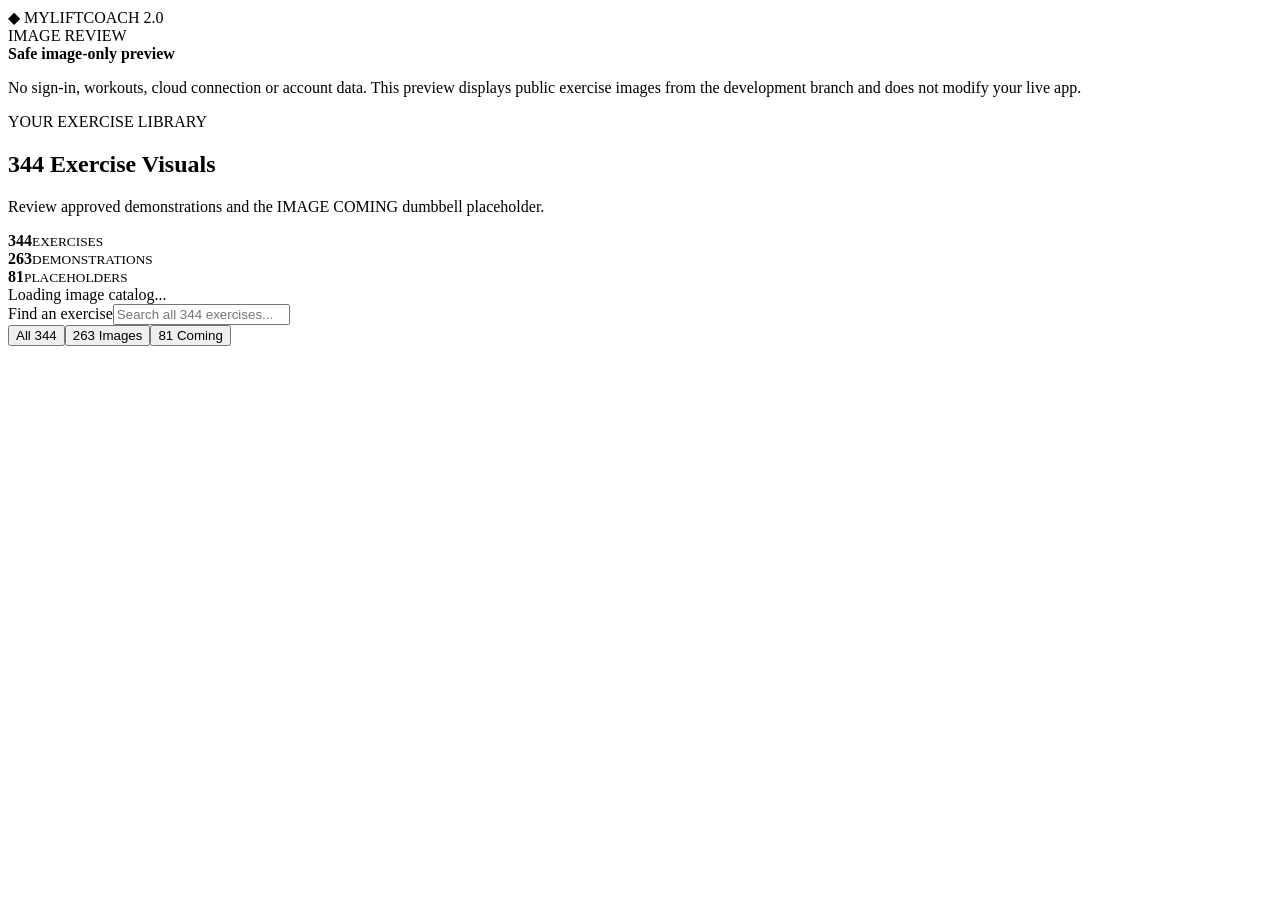
==== exercise-visuals-344-preview.html @ 418a96c8 "Add isolated 344-exercise image review exercise-visuals-344-preview.html" ====
<!doctype html>
<html lang="en">
<head>
<meta charset="utf-8">
<meta name="viewport" content="width=device-width,initial-scale=1,viewport-fit=cover">
<meta name="theme-color" content="#063b40">
<meta http-equiv="Content-Security-Policy" content="default-src 'none'; style-src 'self'; script-src 'self' https://raw.githubusercontent.com; img-src 'self' https://raw.githubusercontent.com data:; connect-src 'none'; form-action 'none'; object-src 'none'; frame-src 'none'; base-uri 'none'">
<title>MYLIFTCOACH | 344 Exercise Image Review</title>
<link rel="stylesheet" href="./exercise-visuals-344-preview.css?v=1">
<script defer src="https://raw.githubusercontent.com/gcfd8hy5mb-ai/MYLIFTCOACH-2.0/feature/344-approved-exercise-visuals/exercise-catalog-344.js"></script>
<script defer src="https://raw.githubusercontent.com/gcfd8hy5mb-ai/MYLIFTCOACH-2.0/feature/344-approved-exercise-visuals/approved-visuals-manifest.js"></script>
<script defer src="./exercise-visuals-344-preview.js?v=1"></script>
</head>
<body>
<div class="wallpaper" aria-hidden="true"></div>
<main class="app">
<header><div class="brand"><span class="mark">◆</span> MYLIFTCOACH <span class="two">2.0</span></div><span class="pill">IMAGE REVIEW</span></header>
<div class="notice"><strong>Safe image-only preview</strong><p>No sign-in, workouts, cloud connection or account data. This preview displays public exercise images from the development branch and does not modify your live app.</p></div>
<section class="heading"><p class="eyebrow">YOUR EXERCISE LIBRARY</p><h1>344 Exercise Visuals</h1><p>Review approved demonstrations and the IMAGE COMING dumbbell placeholder.</p></section>
<section class="metrics" aria-live="polite"><div><strong id="total">344</strong><small>EXERCISES</small></div><div><strong id="approved">263</strong><small>DEMONSTRATIONS</small></div><div><strong id="coming">81</strong><small>PLACEHOLDERS</small></div></section>
<div id="status" role="status">Loading image catalog...</div>
<section class="controls"><label for="search">Find an exercise</label><input id="search" type="search" placeholder="Search all 344 exercises..." autocomplete="off"><div class="tabs" role="group" aria-label="Filter exercises"><button class="active" data-filter="all" type="button">All 344</button><button data-filter="approved" type="button">263 Images</button><button data-filter="coming" type="button">81 Coming</button></div><p id="count"></p></section>
<div id="grid" class="gallery"></div>
</main>
<div id="viewer" class="viewer" hidden role="dialog" aria-modal="true" aria-label="Exercise image"><div class="viewer-panel"><button id="close" type="button" aria-label="Close image">✕</button><h2 id="viewer-title"></h2><img id="viewer-img" alt=""><p id="viewer-note"></p></div></div>
</body>
</html>
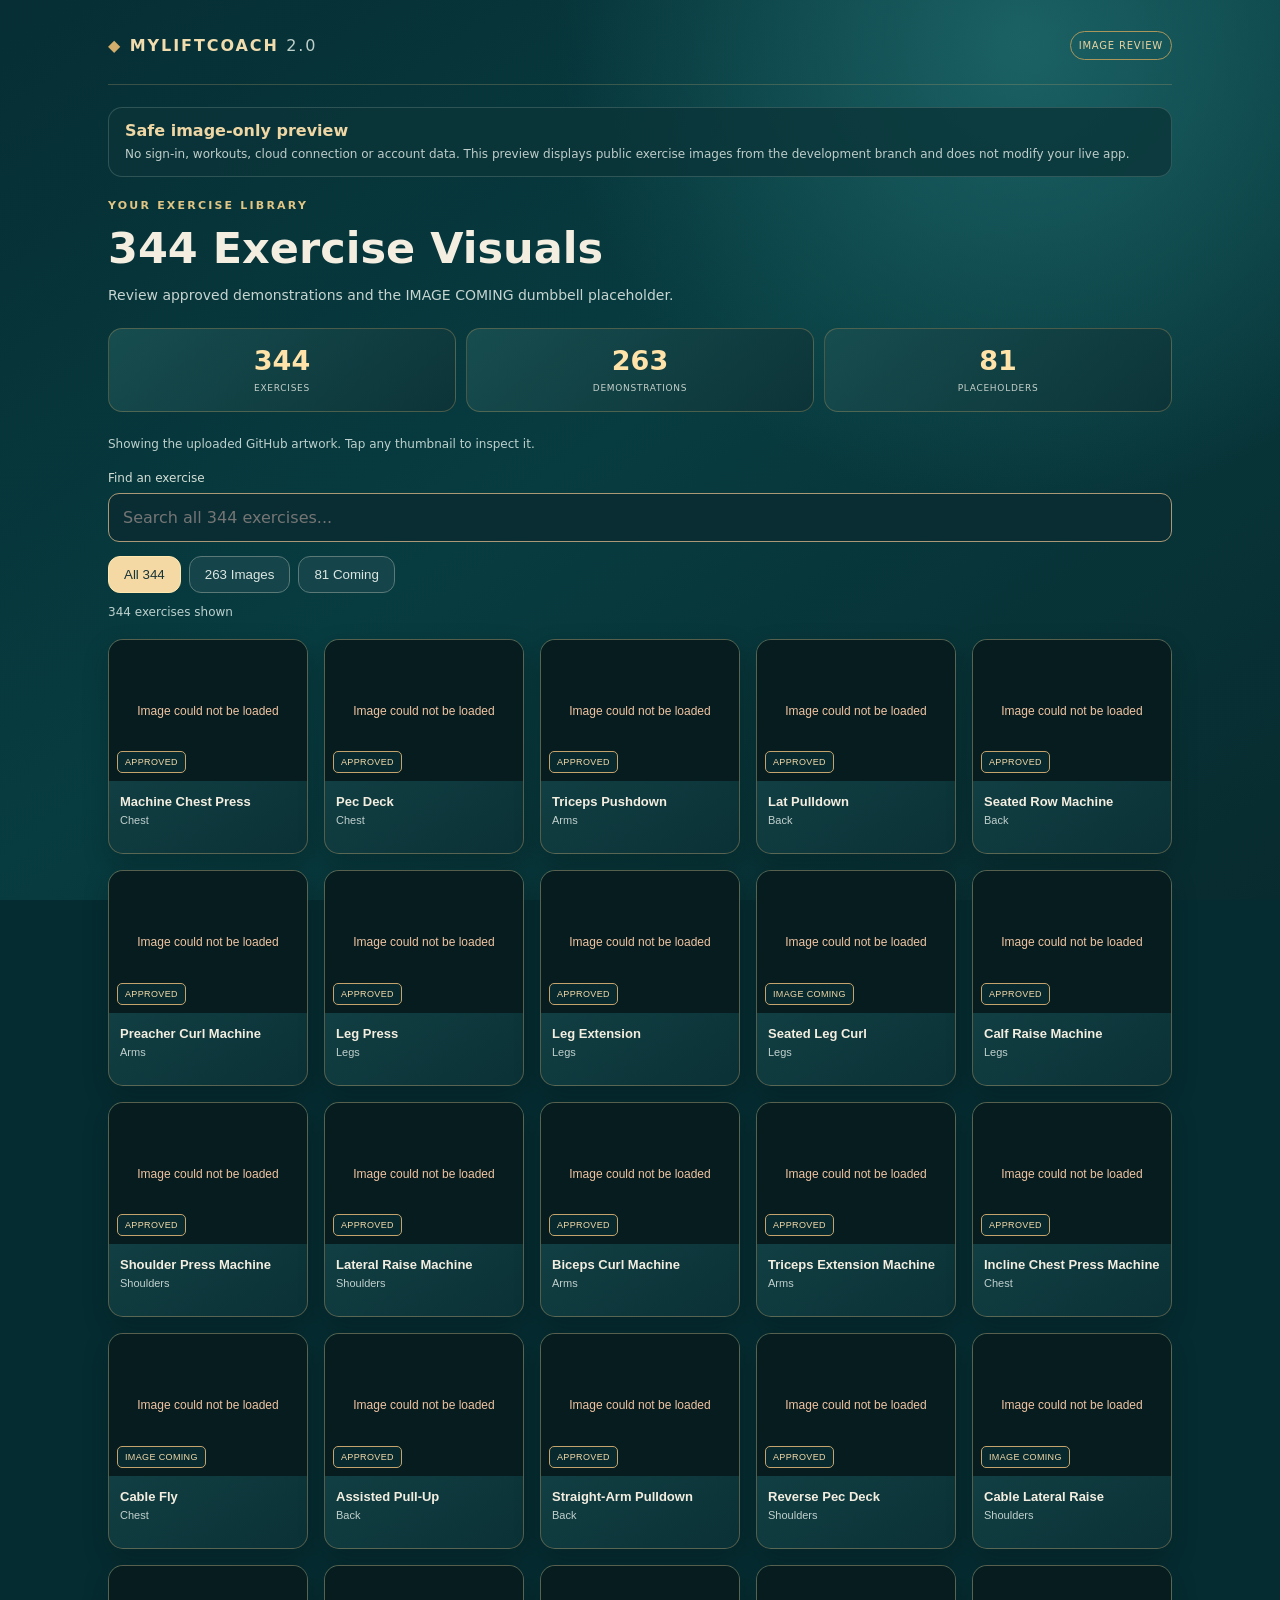
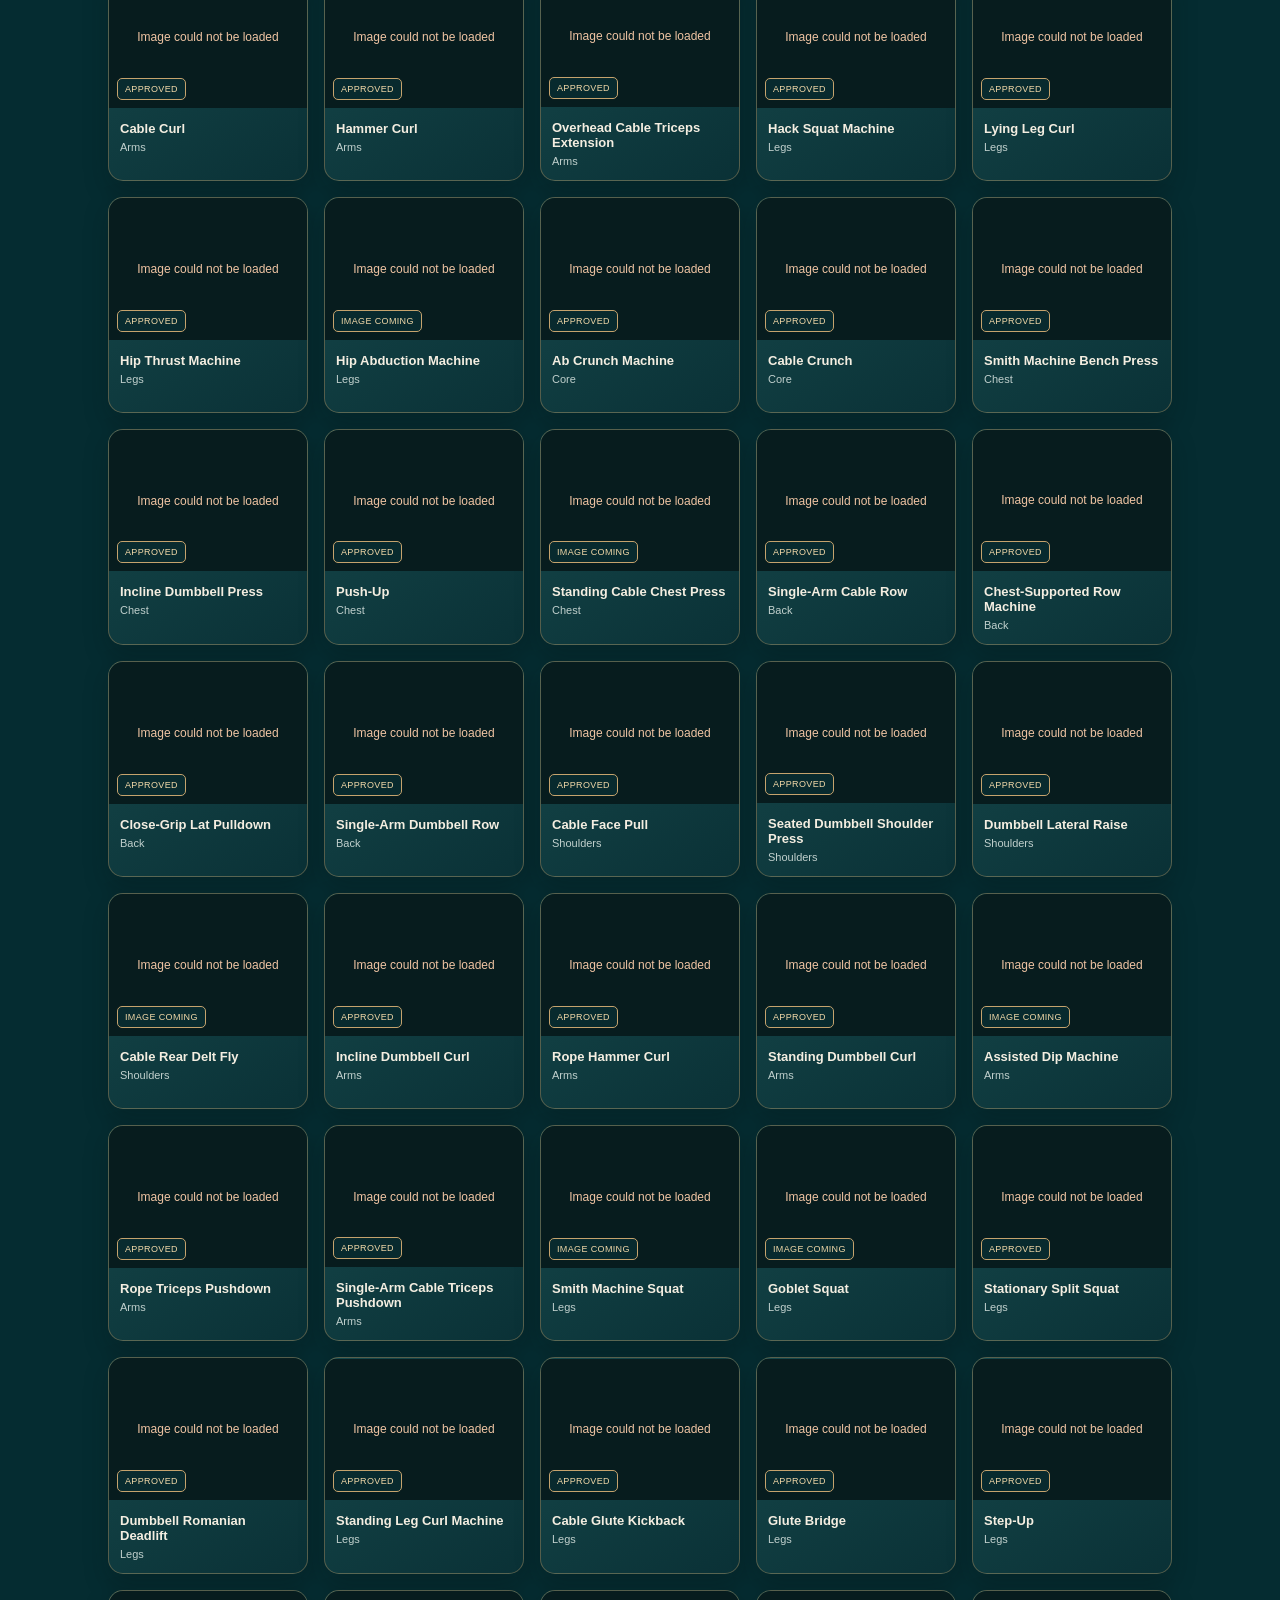
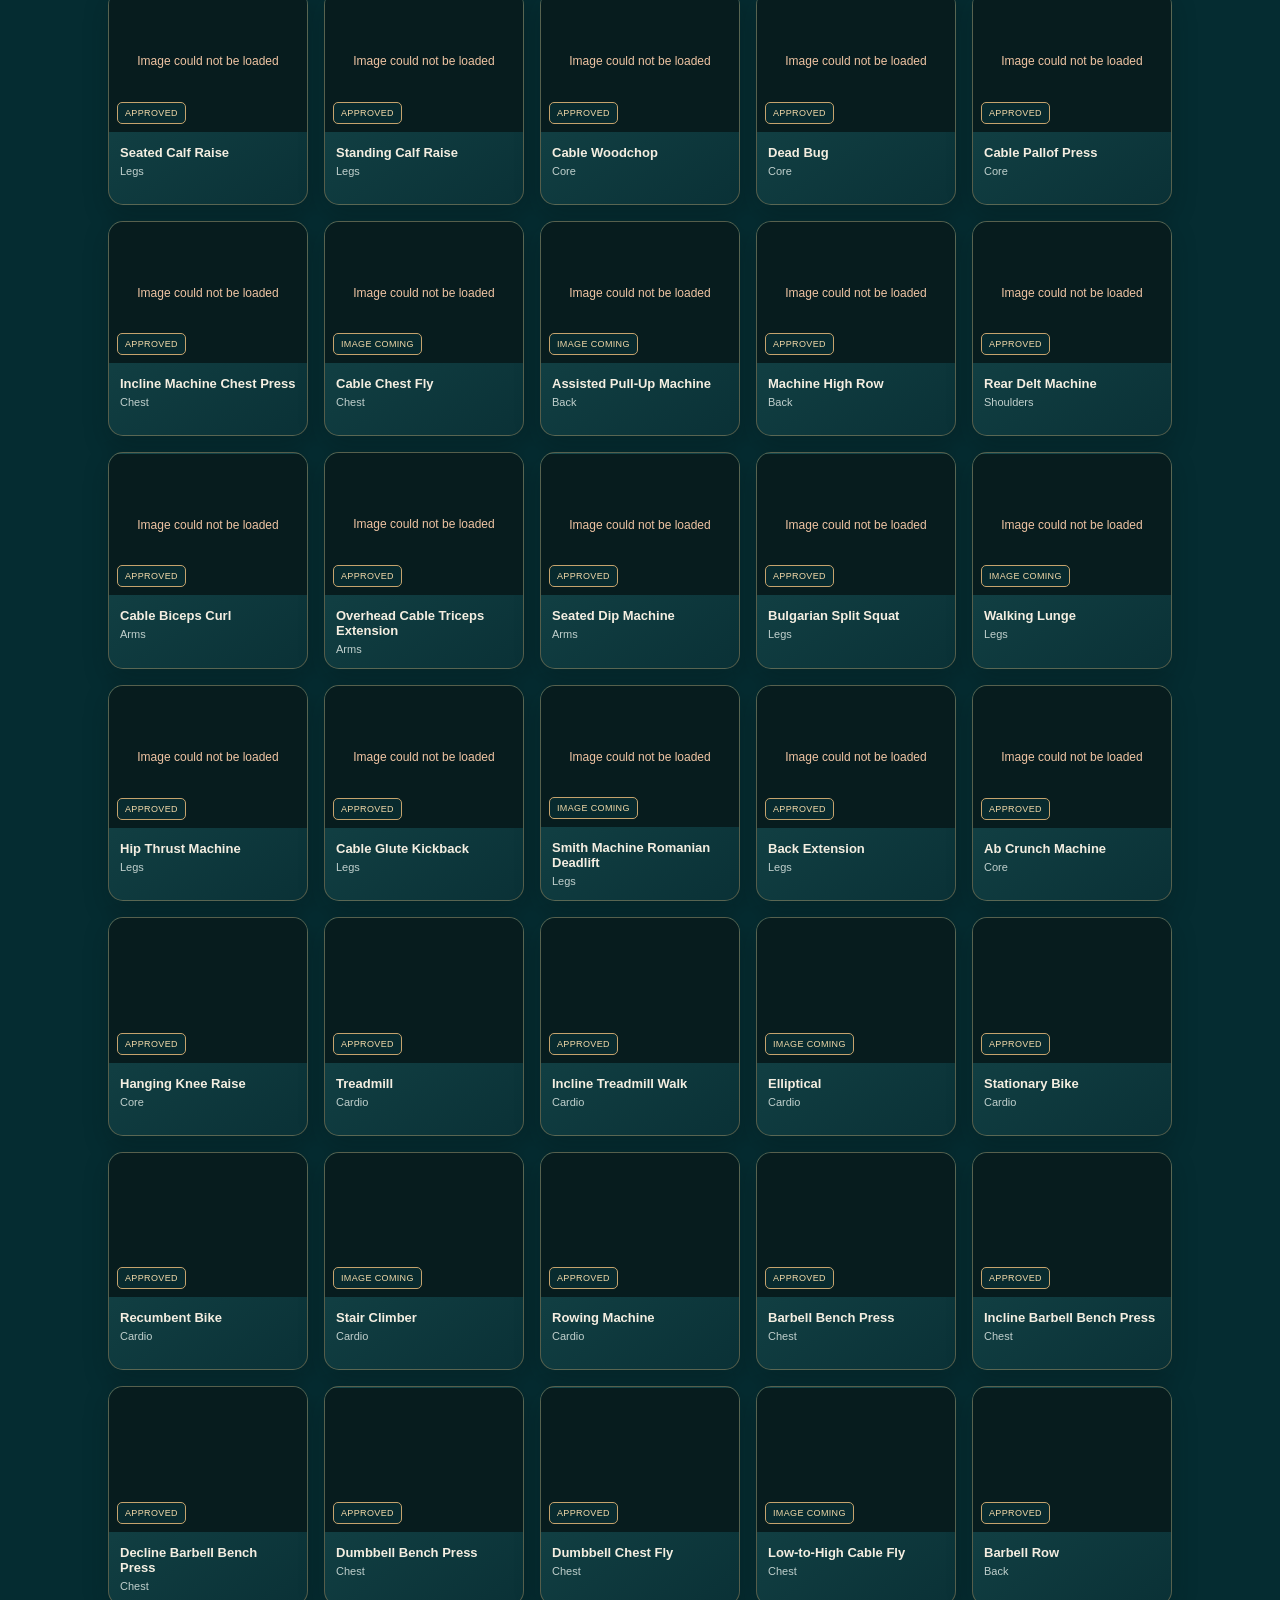
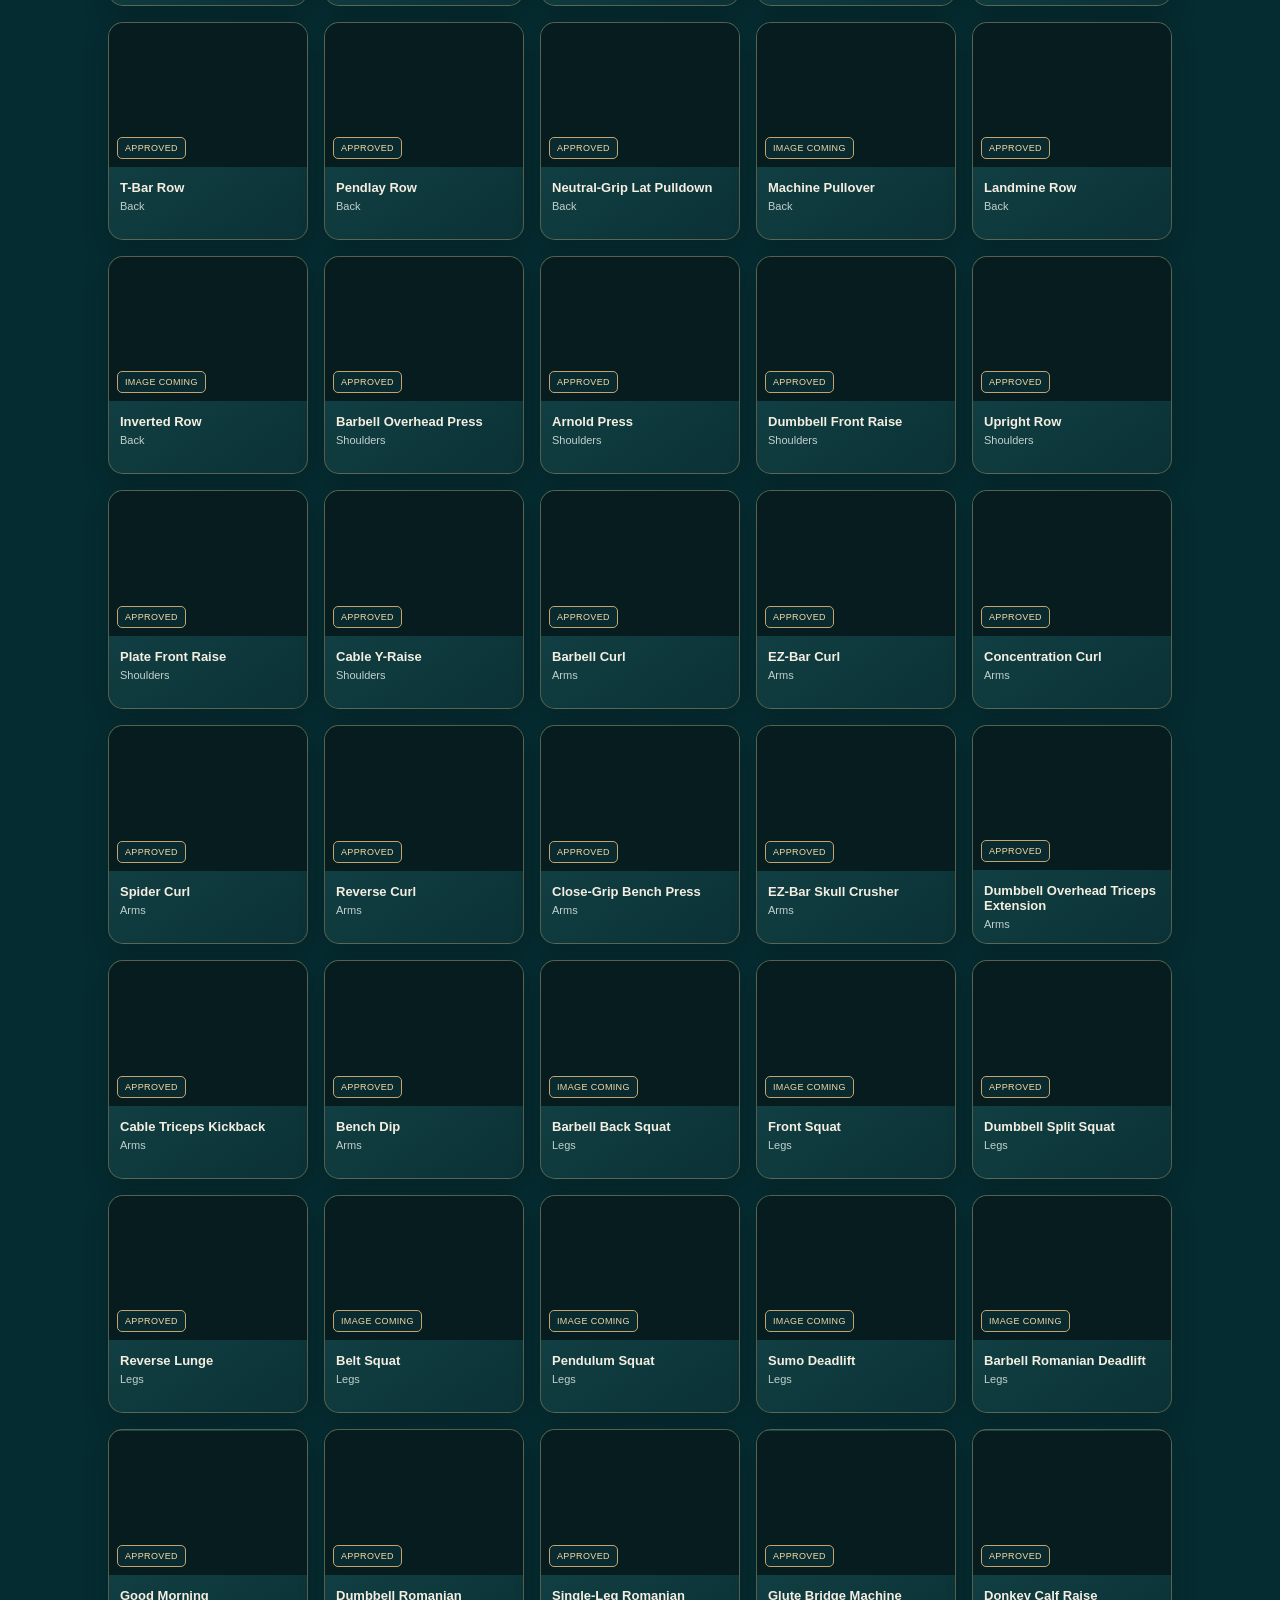
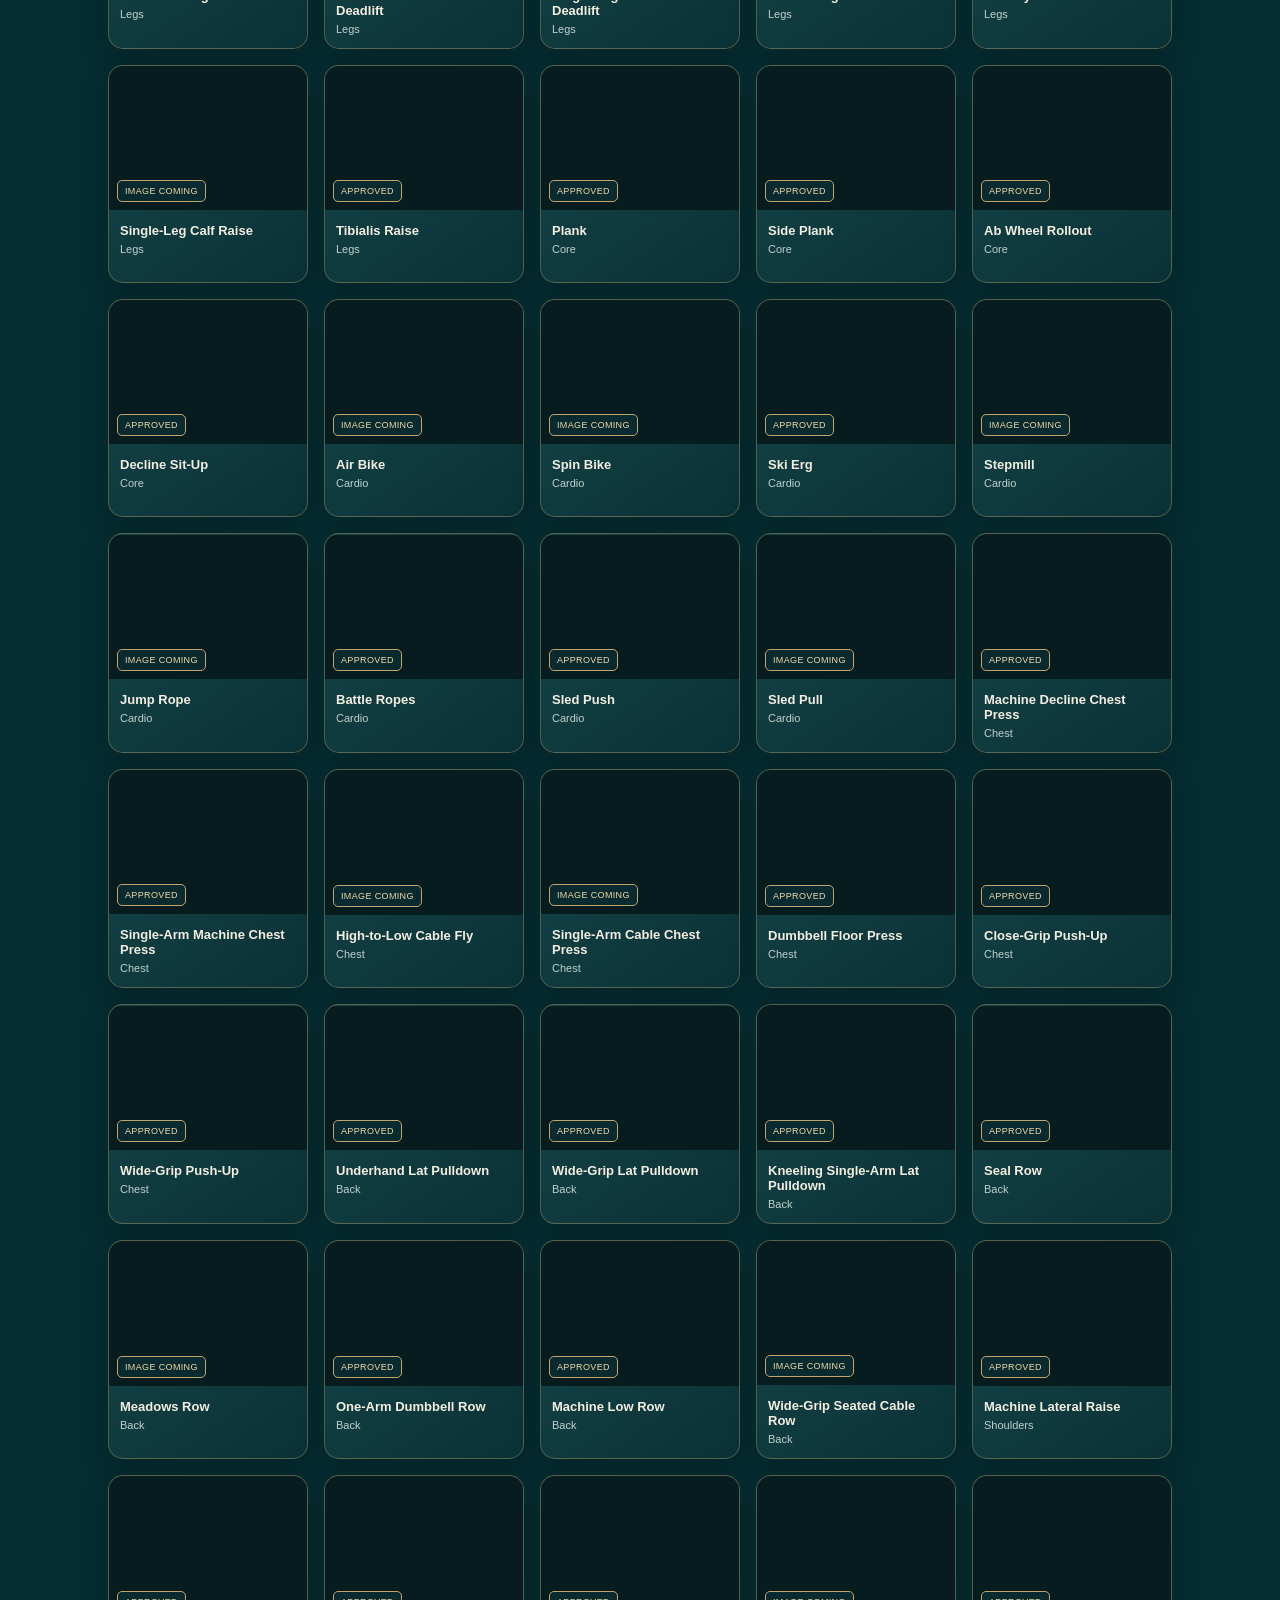
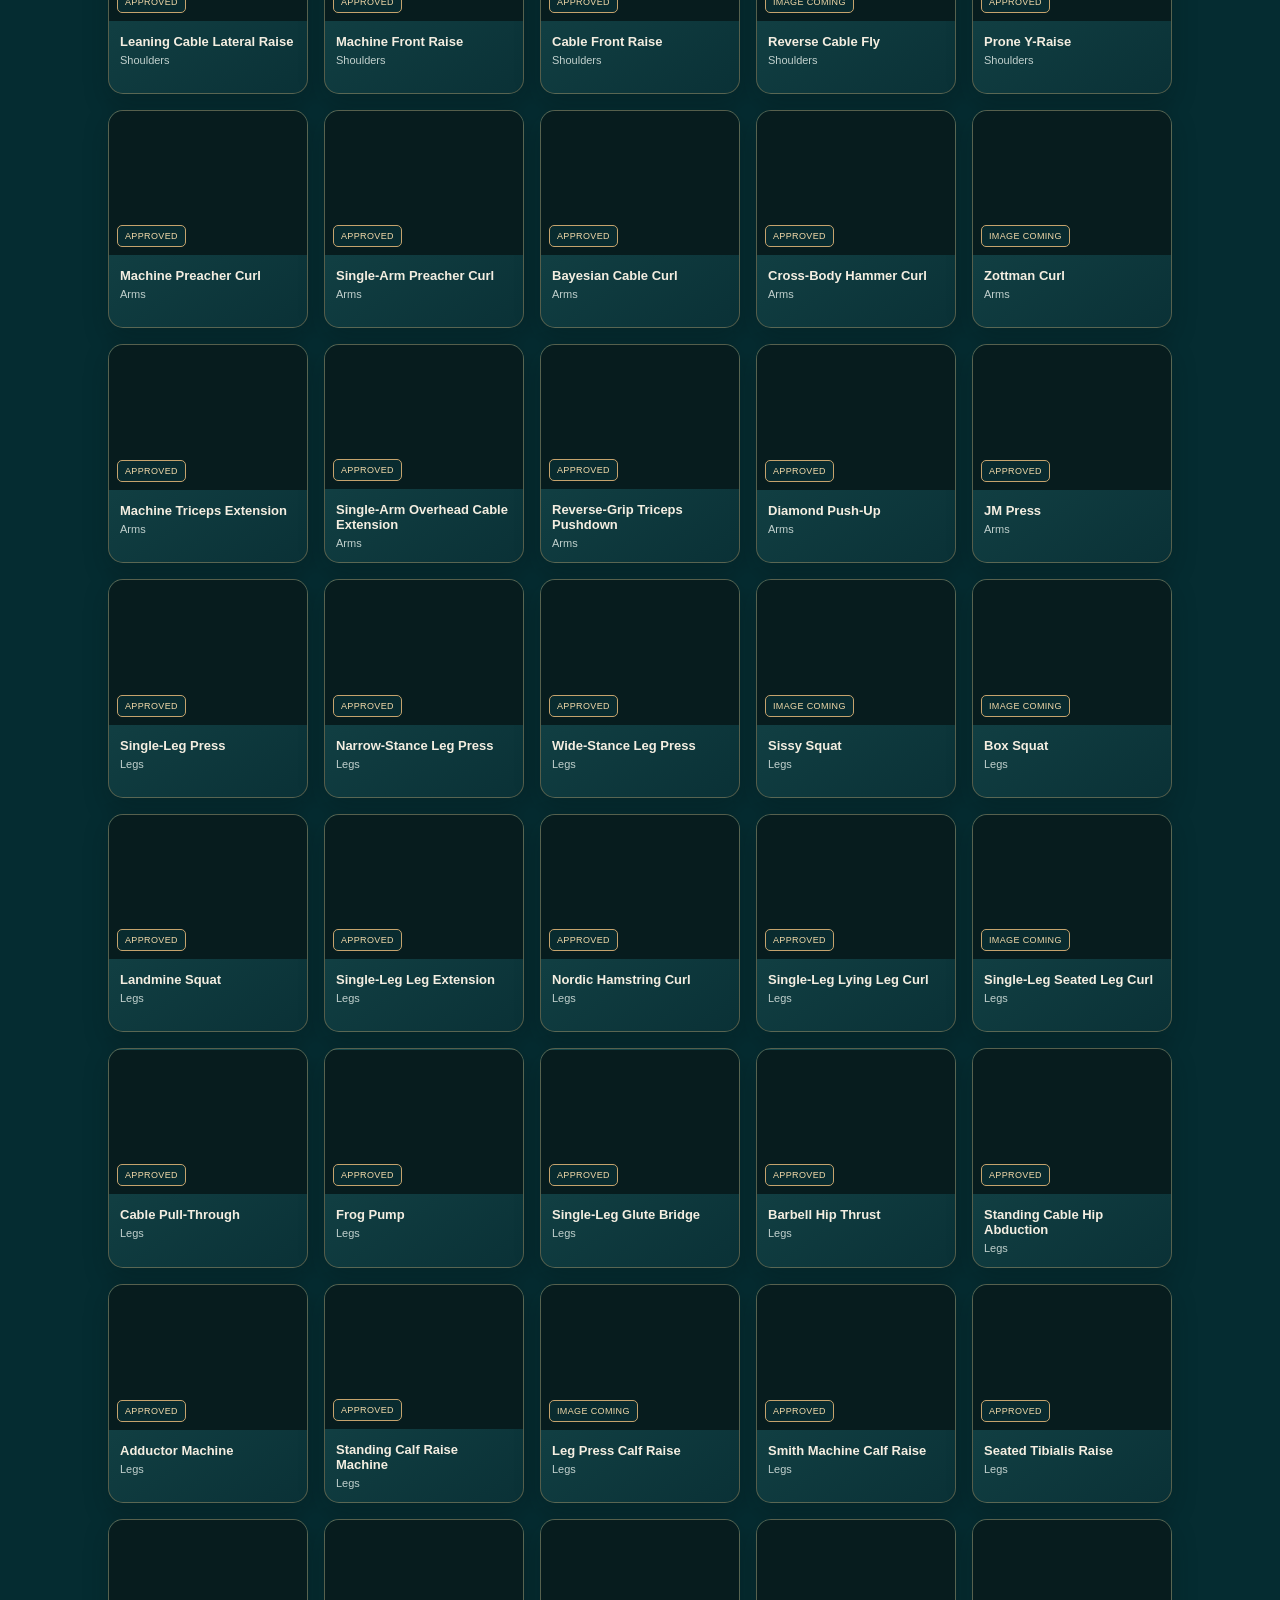
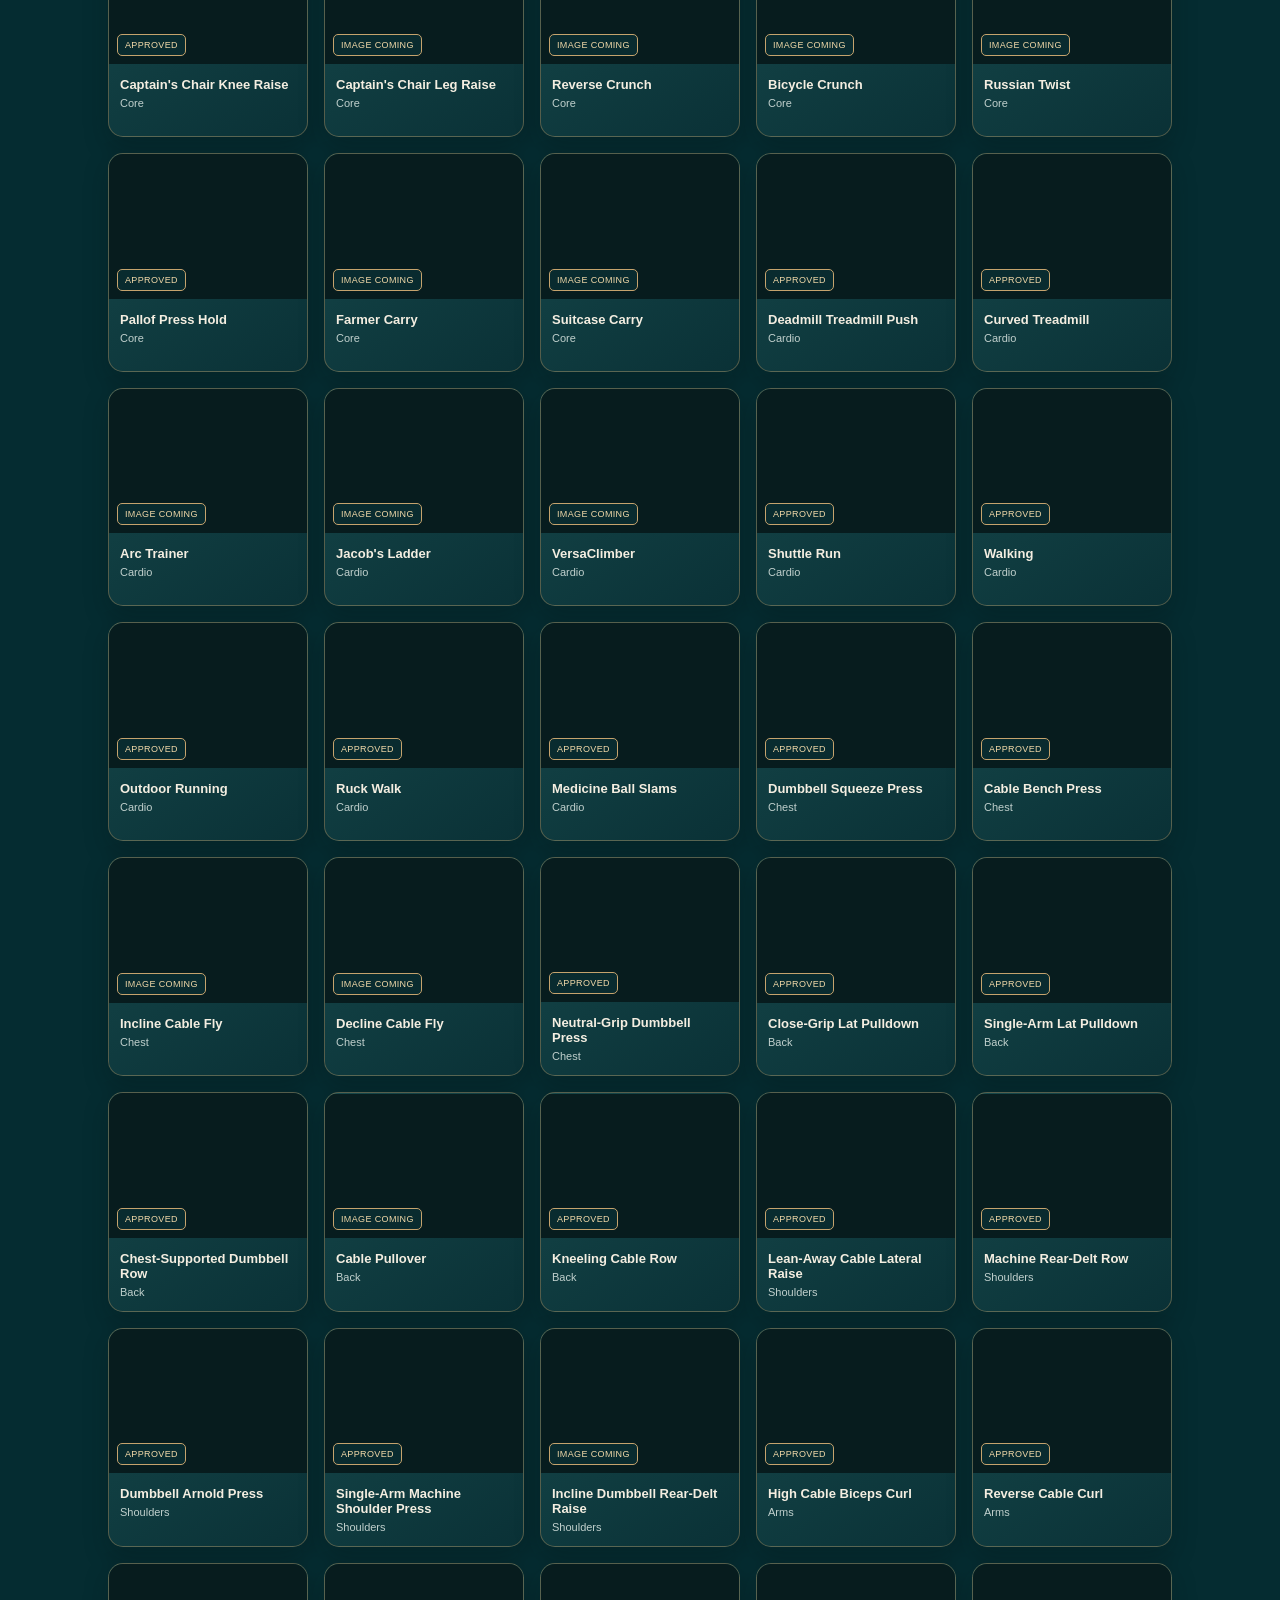
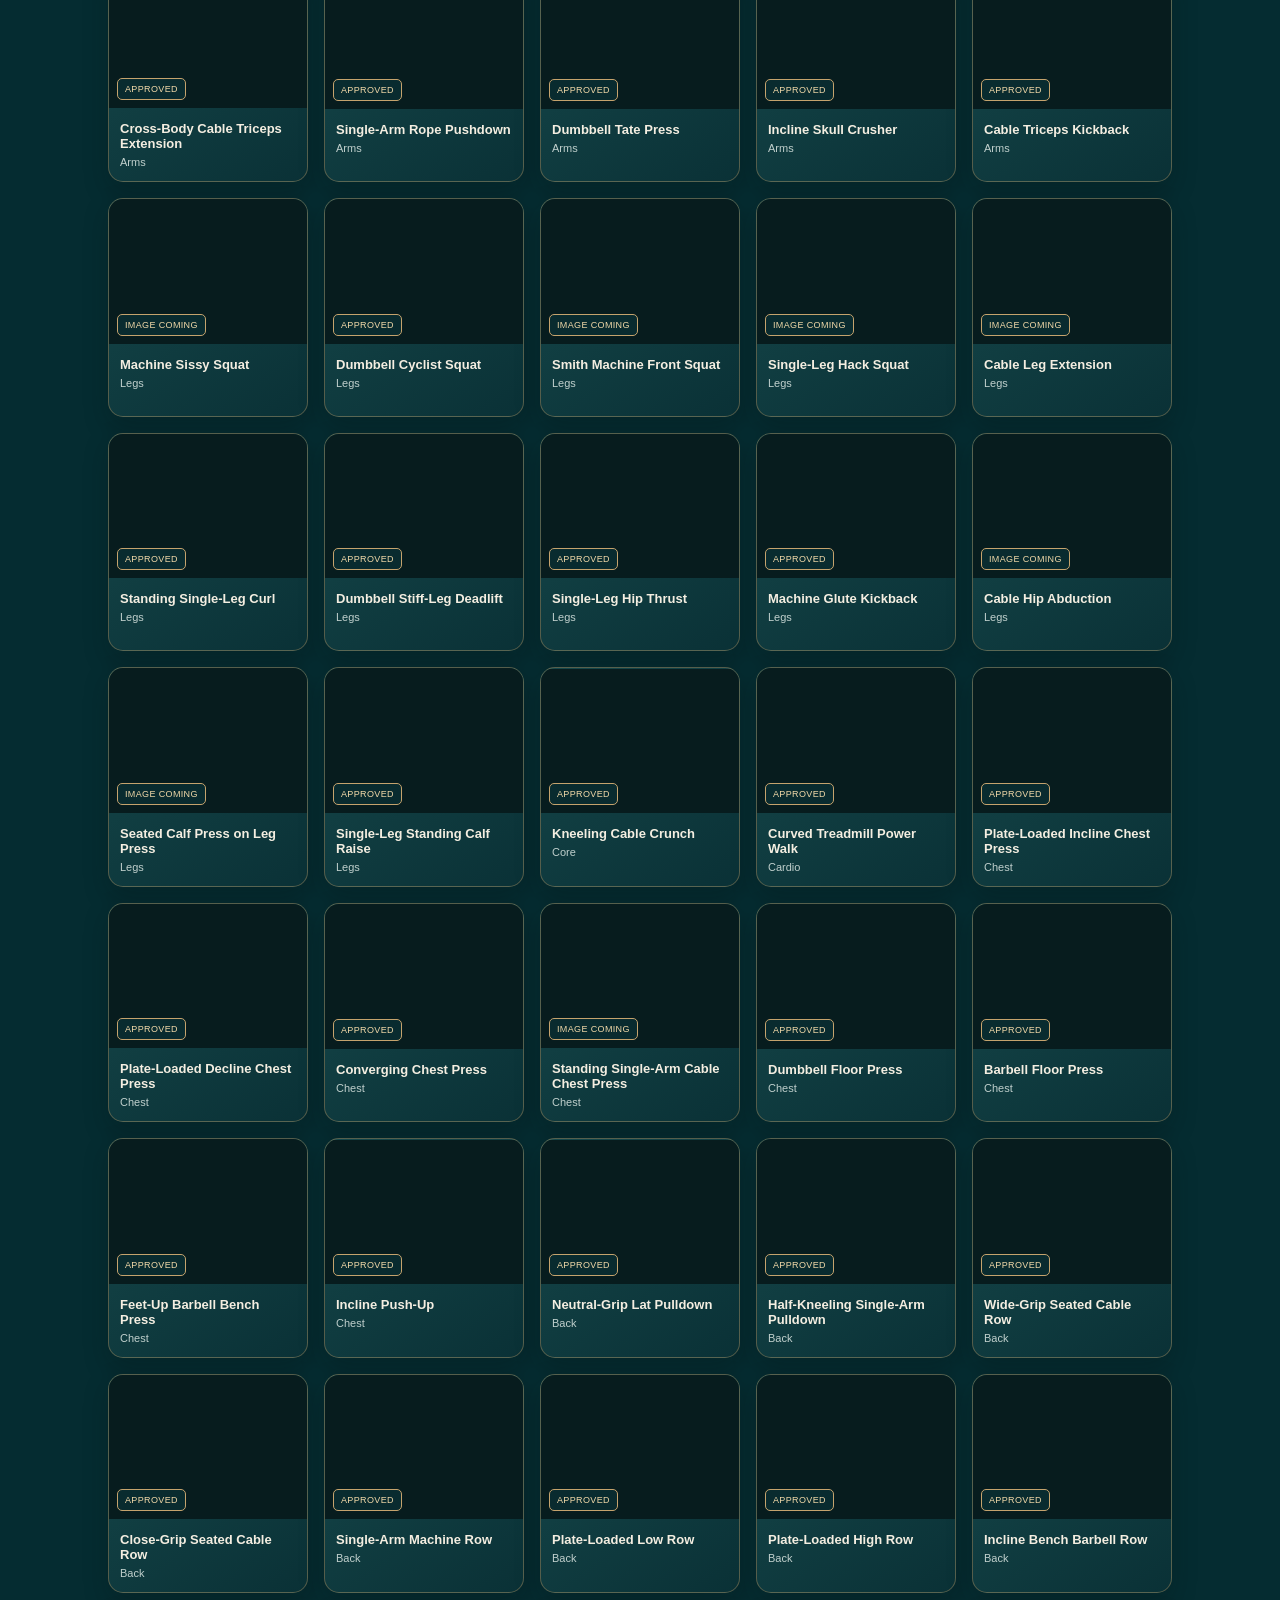
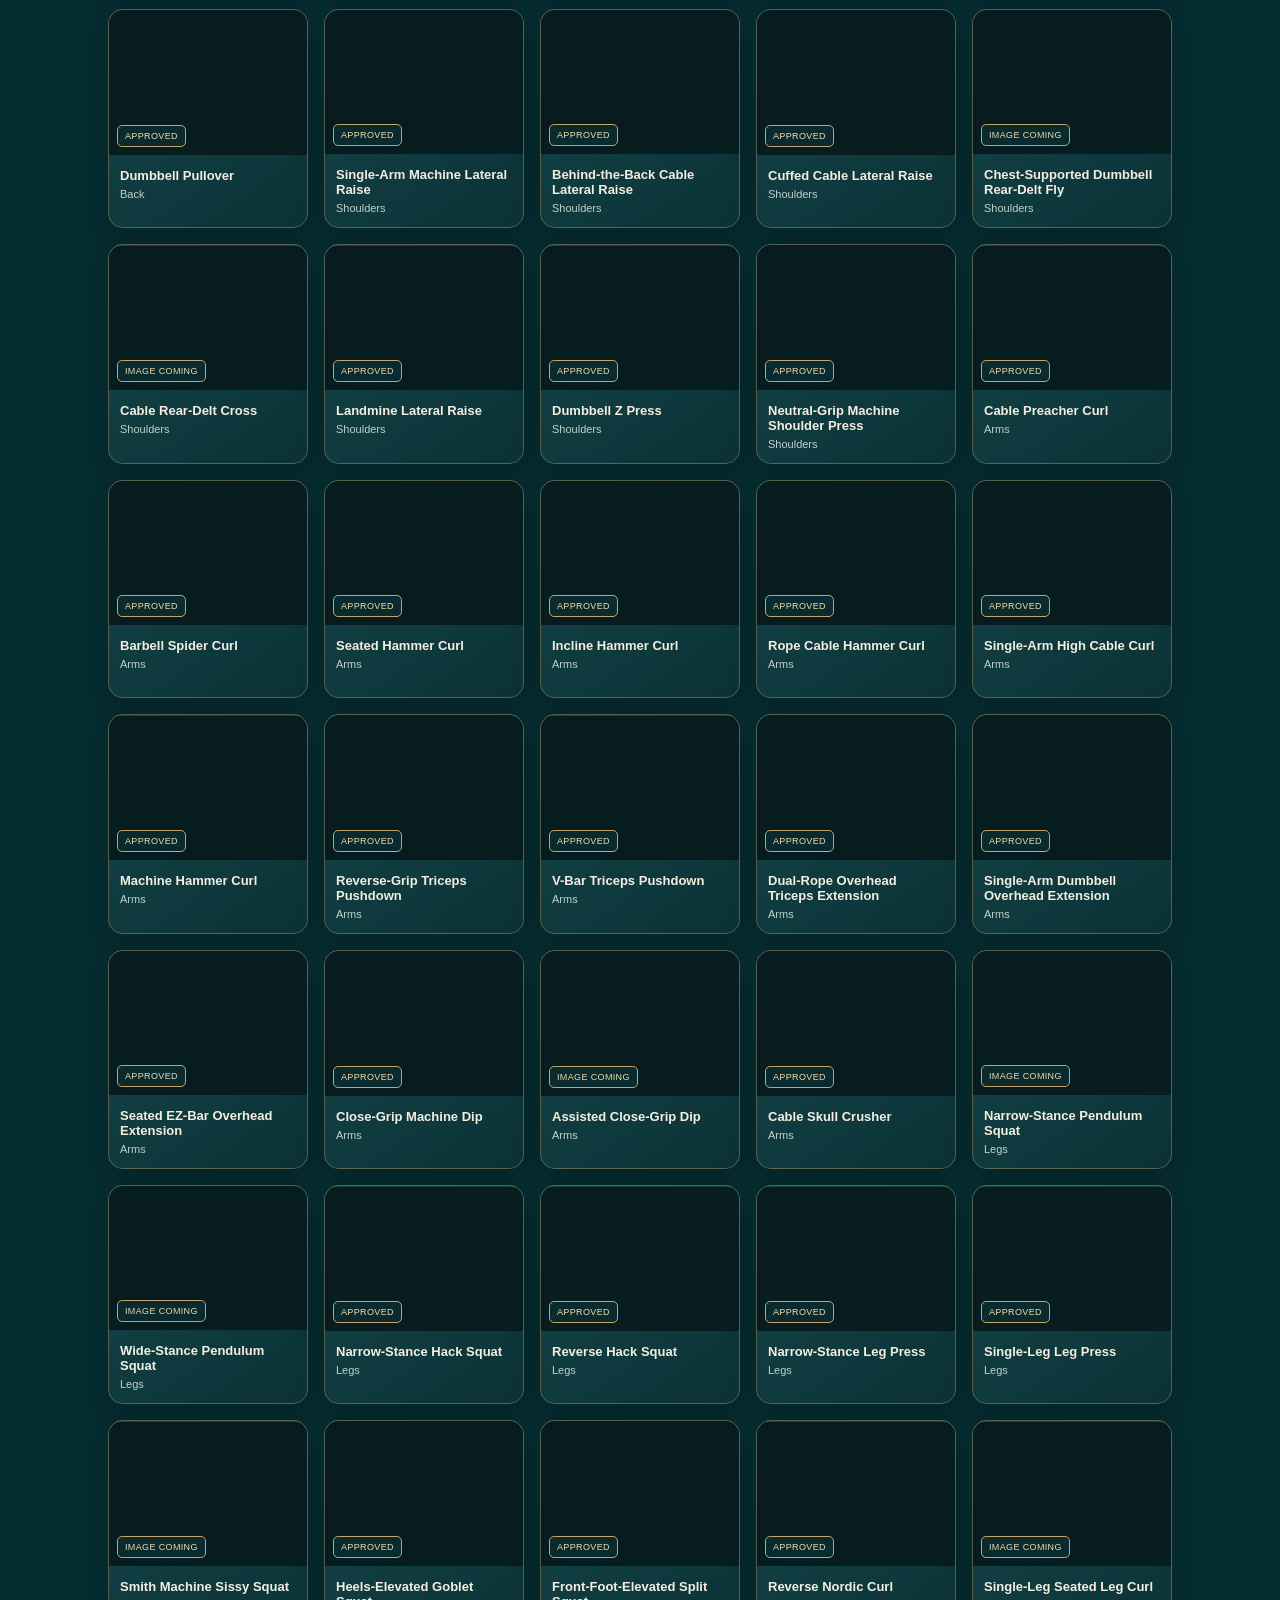
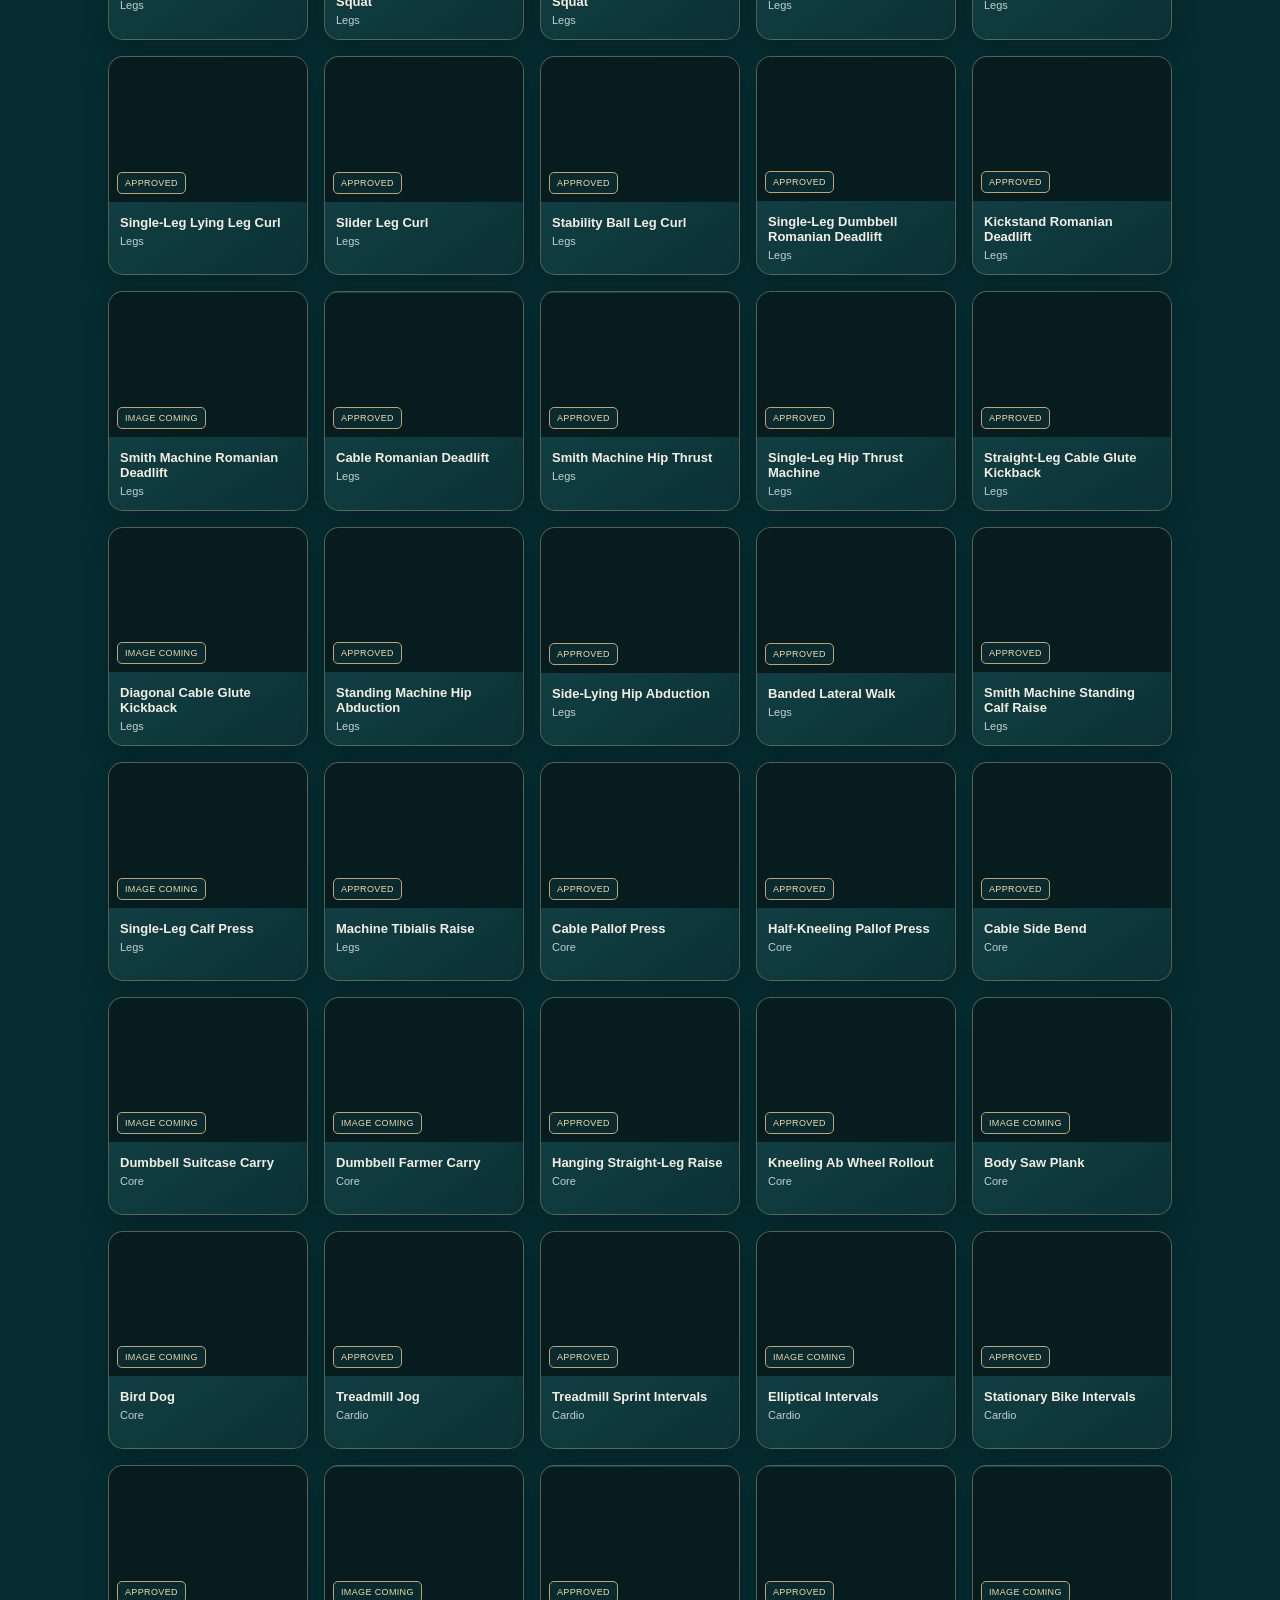
==== commit de1e98a6: "Harden isolated 344 image preview to serve local metadata" ====
--- a/exercise-visuals-344-preview.html
+++ b/exercise-visuals-344-preview.html
@@ -4,11 +4,11 @@
 <meta charset="utf-8">
 <meta name="viewport" content="width=device-width,initial-scale=1,viewport-fit=cover">
 <meta name="theme-color" content="#063b40">
-<meta http-equiv="Content-Security-Policy" content="default-src 'none'; style-src 'self'; script-src 'self' https://raw.githubusercontent.com; img-src 'self' https://raw.githubusercontent.com data:; connect-src 'none'; form-action 'none'; object-src 'none'; frame-src 'none'; base-uri 'none'">
+<meta http-equiv="Content-Security-Policy" content="default-src 'none'; style-src 'self'; script-src 'self'; img-src 'self' https://raw.githubusercontent.com data:; connect-src 'none'; form-action 'none'; object-src 'none'; frame-src 'none'; base-uri 'none'">
 <title>MYLIFTCOACH | 344 Exercise Image Review</title>
 <link rel="stylesheet" href="./exercise-visuals-344-preview.css?v=1">
-<script defer src="https://raw.githubusercontent.com/gcfd8hy5mb-ai/MYLIFTCOACH-2.0/feature/344-approved-exercise-visuals/exercise-catalog-344.js"></script>
-<script defer src="https://raw.githubusercontent.com/gcfd8hy5mb-ai/MYLIFTCOACH-2.0/feature/344-approved-exercise-visuals/approved-visuals-manifest.js"></script>
+<script defer src="./exercise-visuals-344-catalog.js?v=1"></script>
+<script defer src="./exercise-visuals-344-manifest.js?v=1"></script>
 <script defer src="./exercise-visuals-344-preview.js?v=1"></script>
 </head>
 <body>
--- a/exercise-visuals-344-preview.css
+++ b/exercise-visuals-344-preview.css
@@ -0,0 +1 @@
+:root{font-family:Inter,system-ui,-apple-system,sans-serif;color:#f4eee1;background:#052c31}*{box-sizing:border-box}body{margin:0;min-height:100vh}.wallpaper{position:fixed;inset:0;z-index:-1;background:radial-gradient(circle at 80% 5%,#1b6164 0%,transparent 35%),linear-gradient(145deg,#062e34,#073c40 48%,#082b2f)}.app{max-width:1100px;margin:auto;padding:22px 18px 65px}header{display:flex;justify-content:space-between;align-items:center;border-bottom:1px solid #a8986b50;padding:9px 0 24px}.brand{font-size:16px;letter-spacing:.12em;font-weight:800;color:#f0dcad}.two{font-weight:400;color:#bfcfca}.mark{color:#d2ad6b}.pill{border:1px solid #aa965b;color:#e7d3a2;border-radius:20px;font-size:10px;letter-spacing:.08em;padding:8px}.notice{margin:22px 0;padding:13px 16px;border:1px solid #819c9850;background:#0b3539c9;border-radius:14px}.notice strong{color:#eed7a4}.notice p{font-size:12px;color:#bfcdca;line-height:1.5;margin:5px 0 0}.eyebrow{color:#e1c584;font-size:11px;letter-spacing:.2em;font-weight:700}.heading h1{font-size:clamp(27px,5vw,43px);margin:7px 0}.heading>p:last-child{color:#c7d4d0;font-size:14px}.metrics{display:grid;grid-template-columns:repeat(3,1fr);gap:10px;margin:25px 0}.metrics div{background:linear-gradient(140deg,#174d4f,#0c3438);border:1px solid #9e8b5c6b;border-radius:14px;padding:16px 9px;text-align:center}.metrics strong{font-size:27px;display:block;color:#ffe3a8}.metrics small{font-size:9px;color:#c5d0ca;letter-spacing:.08em}.controls{margin:20px 0}.controls label{display:block;font-size:12px;margin-bottom:8px;color:#d4dfd6}.controls input{width:100%;background:#092d32;border:1px solid #ab9876;color:#fff;border-radius:11px;padding:14px;font:inherit}.tabs{display:flex;gap:8px;margin-top:14px;flex-wrap:wrap}.tabs button{cursor:pointer;color:#dce7e2;background:#15444a;border:1px solid #5a7977;padding:10px 15px;border-radius:12px}.tabs button.active{color:#173338;background:#f4d9a4;border-color:#ffe7ae}.controls>p,#status{color:#bdd0cd;font-size:12px}.gallery{display:grid;grid-template-columns:repeat(auto-fill,minmax(175px,1fr));gap:16px}.exercise{text-align:left;overflow:hidden;cursor:pointer;background:linear-gradient(145deg,#16484b,#0a3136);border:1px solid #96845c88;color:inherit;border-radius:15px;padding:0;box-shadow:0 10px 25px #00171844}.exercise:hover{border-color:#edcf8f}.photo{display:block;aspect-ratio:1.4;position:relative;background:#071c1e}.photo img{width:100%;height:100%;object-fit:cover}.chip{position:absolute;bottom:8px;left:8px;font-size:9px;letter-spacing:.04em;background:#092d31e8;border:1px solid #c5a36d;padding:5px 7px;border-radius:5px;color:#f3daa9}.exercise-info{display:flex;flex-direction:column;gap:5px;padding:13px 11px;min-height:72px}.exercise-info strong{font-size:13px}.exercise-info small{font-size:11px;color:#c1d0cd}.missing{display:grid;height:100%;place-items:center;color:#efc4a3;font-size:12px;padding:12px}.viewer[hidden]{display:none}.viewer{position:fixed;inset:0;background:#001719db;display:flex;justify-content:center;align-items:center;padding:15px;z-index:3}.viewer-panel{background:#0c3438;border:1px solid #c4a771;border-radius:18px;max-width:680px;width:100%;padding:20px;position:relative;max-height:95vh;overflow:auto}.viewer-panel h2{padding-right:40px;font-size:20px}.viewer-panel img{width:100%;border-radius:12px;object-fit:contain;max-height:70vh}.viewer-panel p{font-size:12px;color:#d0b77d}#close{position:absolute;right:13px;top:14px;border:1px solid #ae9970;border-radius:50%;background:#164e51;color:#fff;font-size:18px;cursor:pointer;width:35px;height:35px}@media(max-width:430px){.gallery{grid-template-columns:repeat(2,minmax(0,1fr));gap:10px}.app{padding:14px 12px 50px}.exercise-info{padding:11px 9px}.brand{font-size:12px}.pill{font-size:8px}.metrics strong{font-size:23px}}
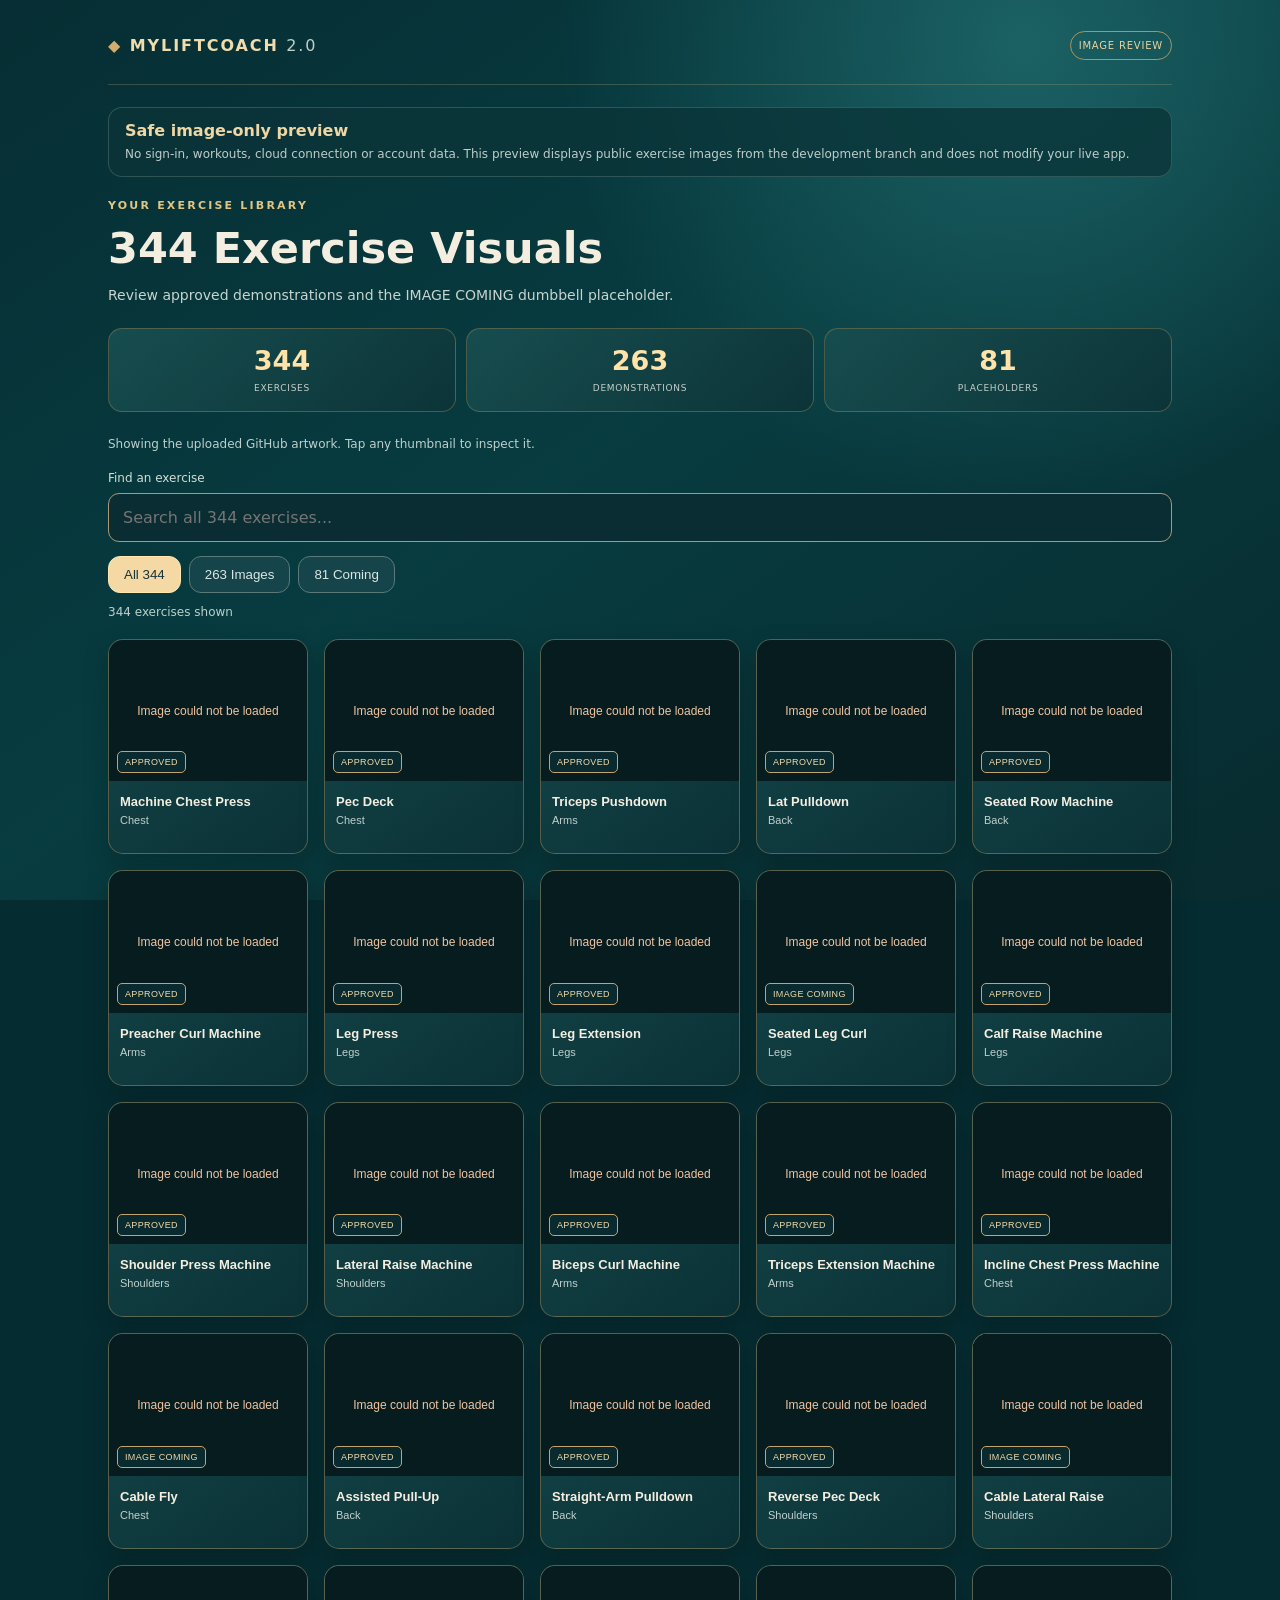
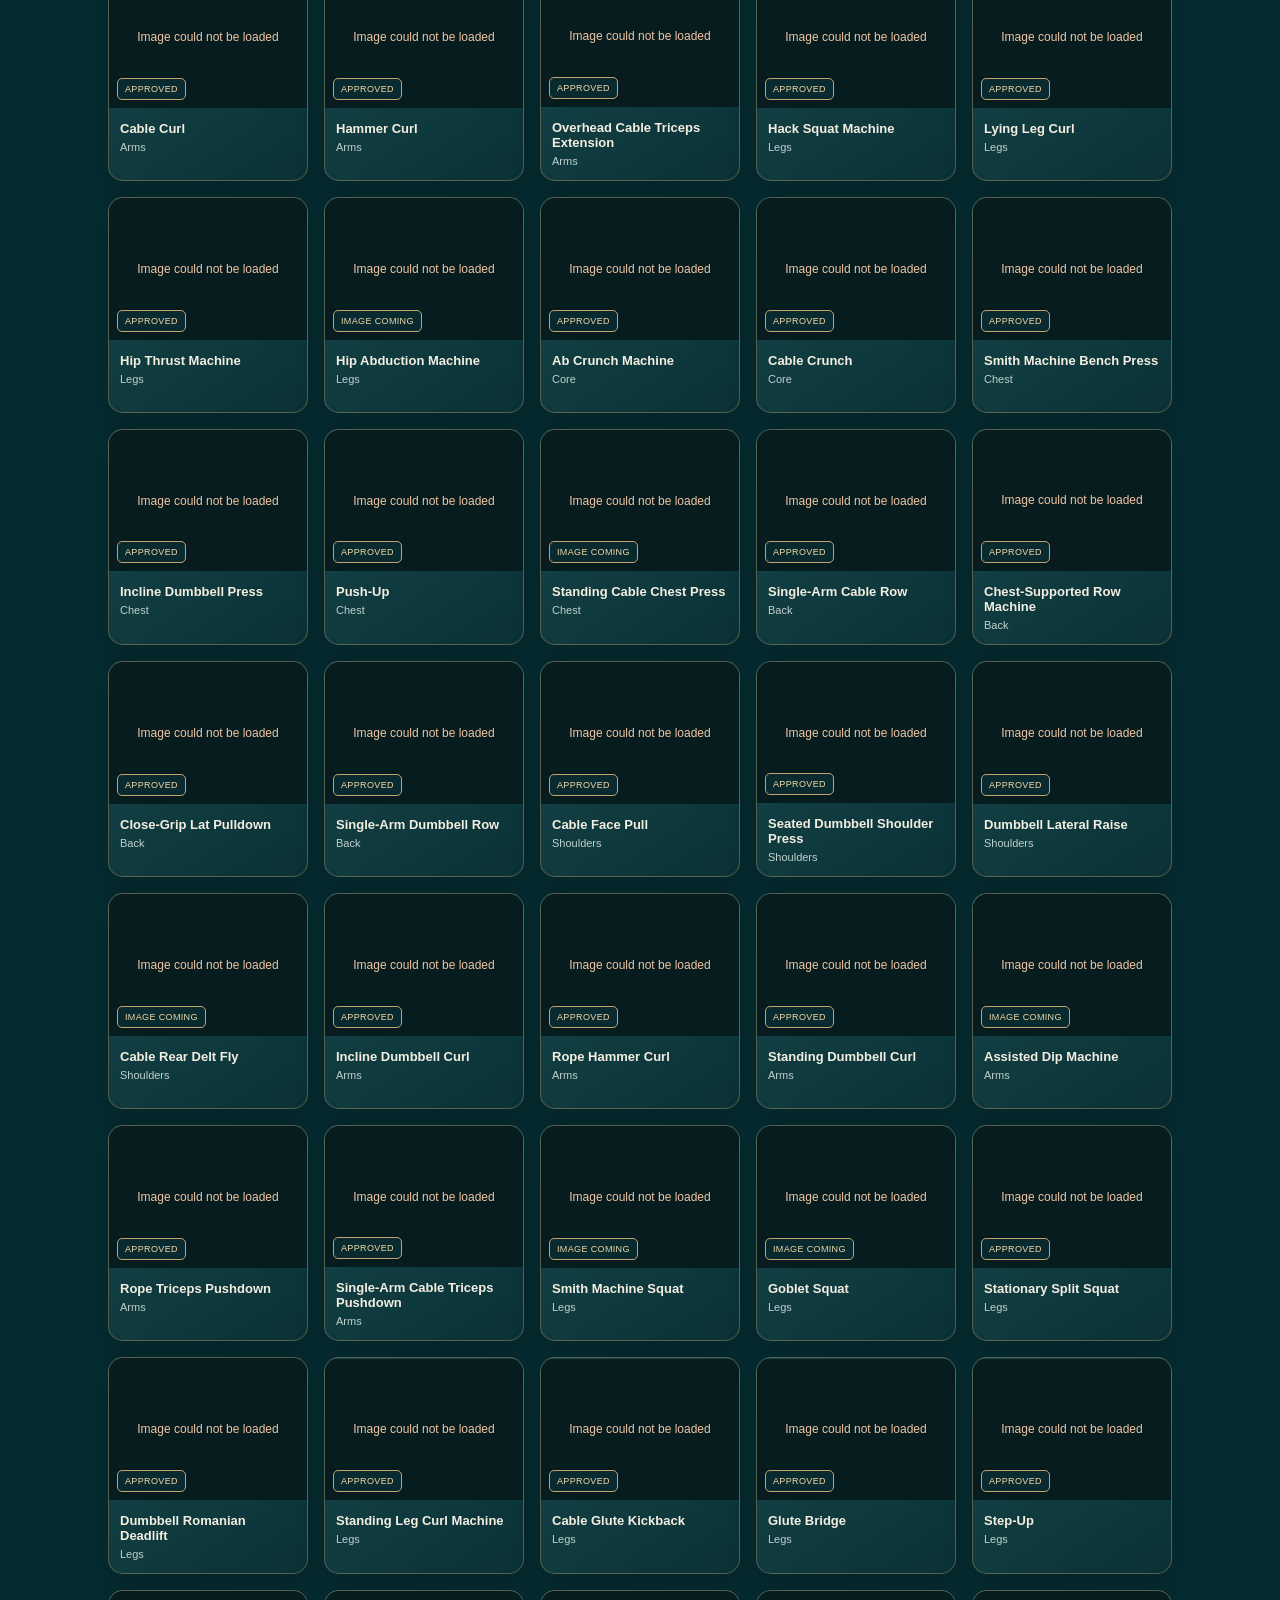
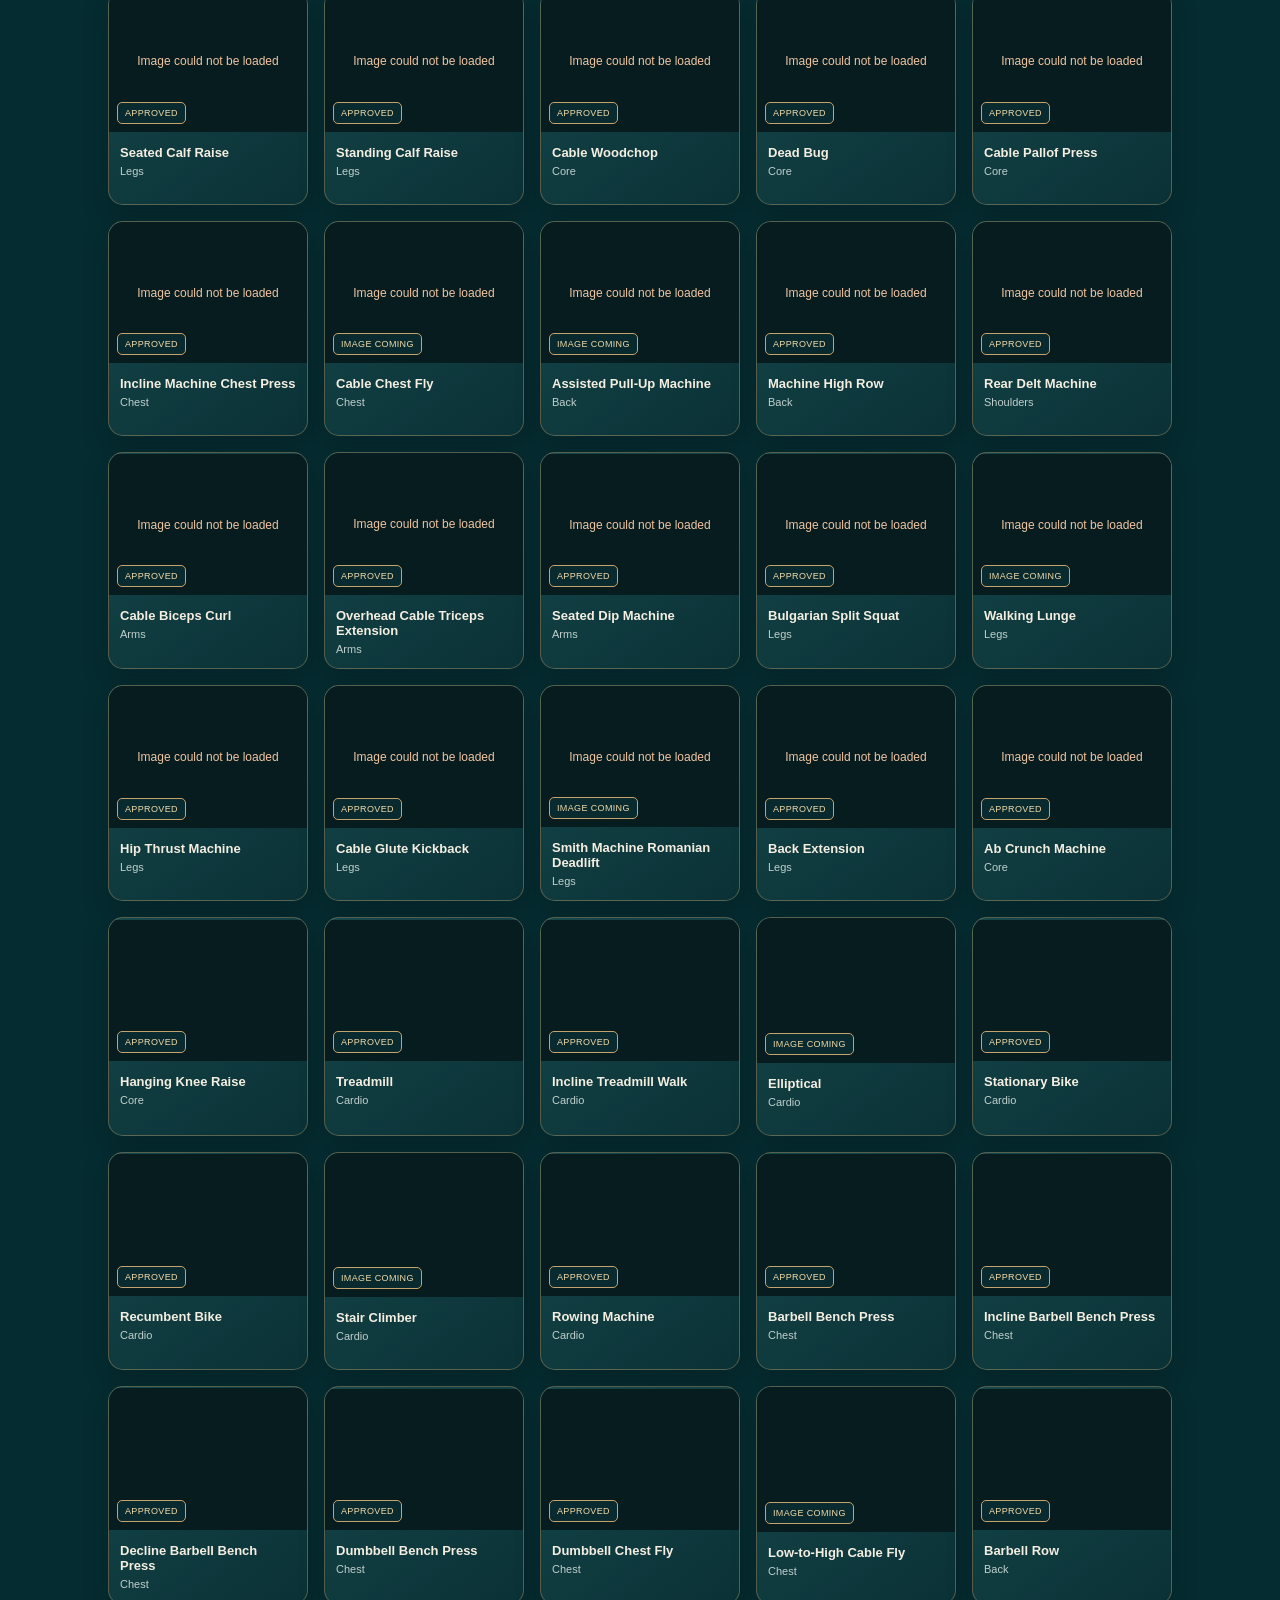
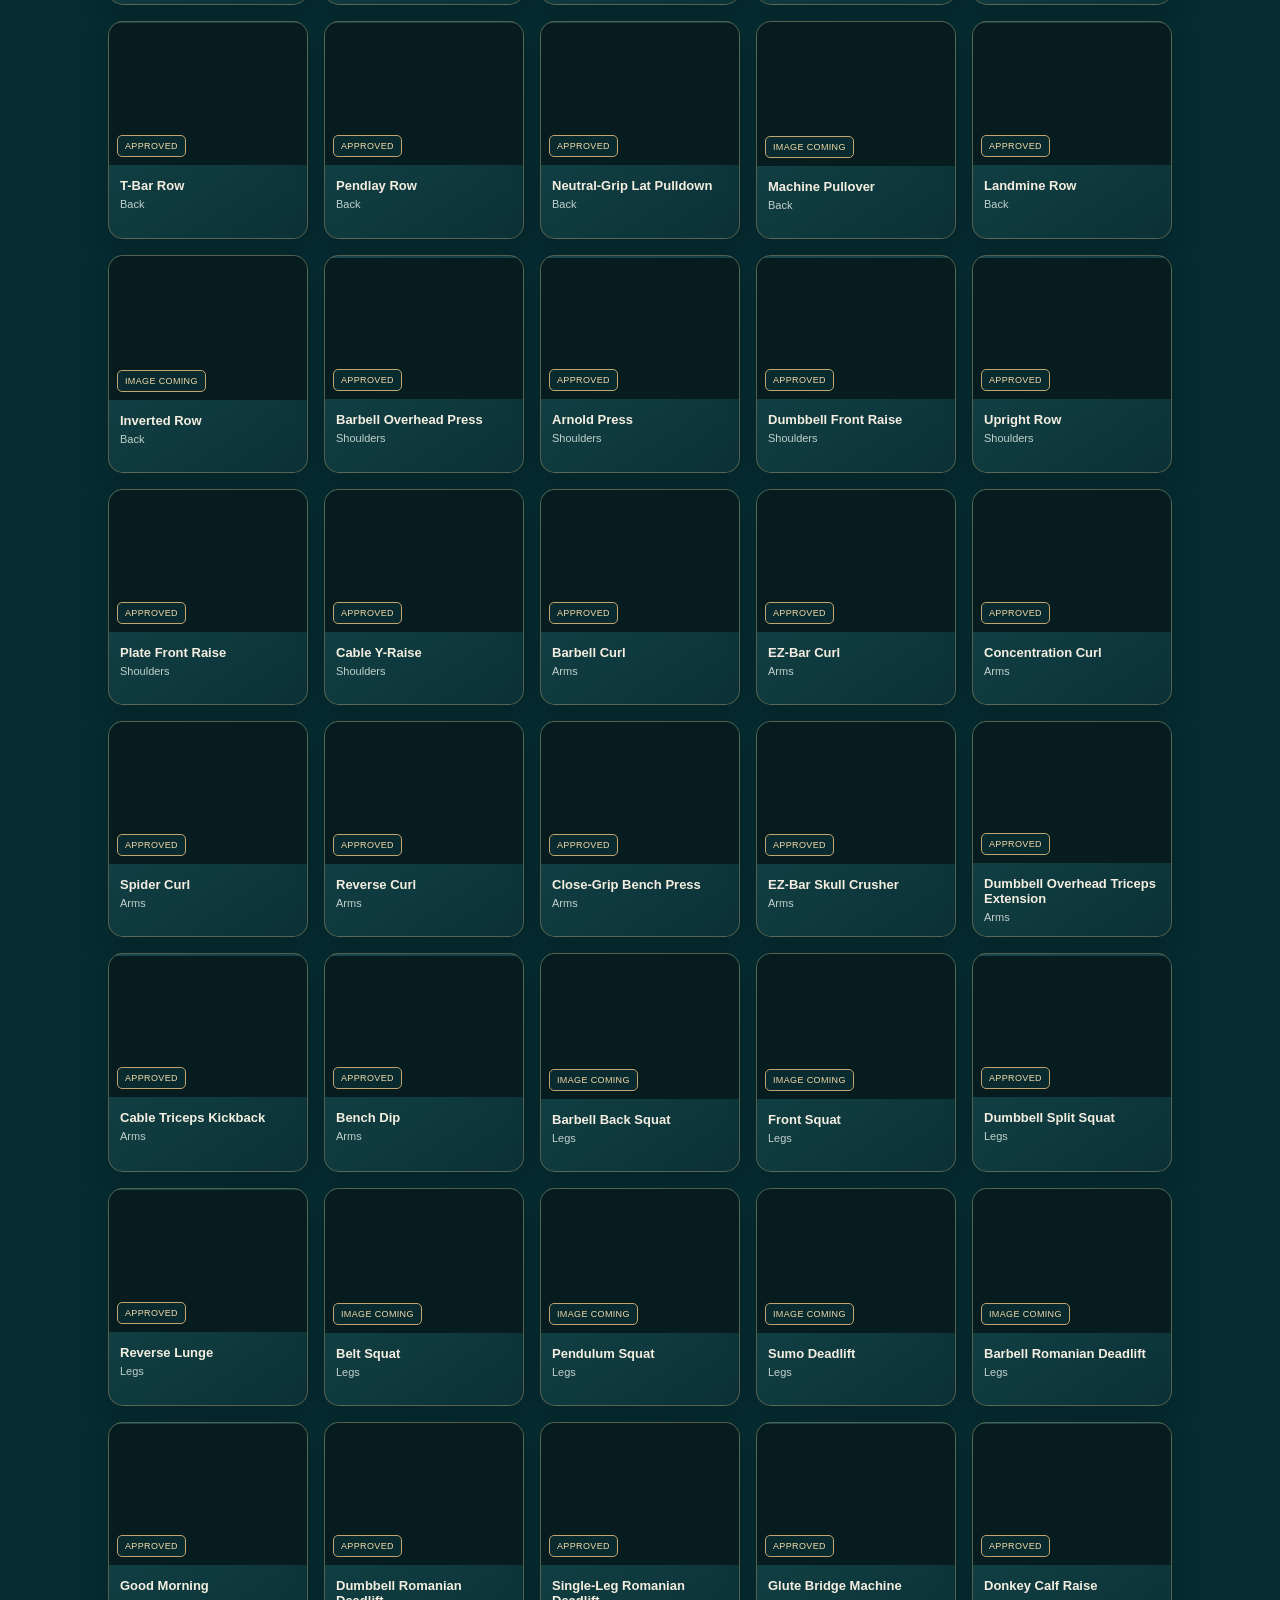
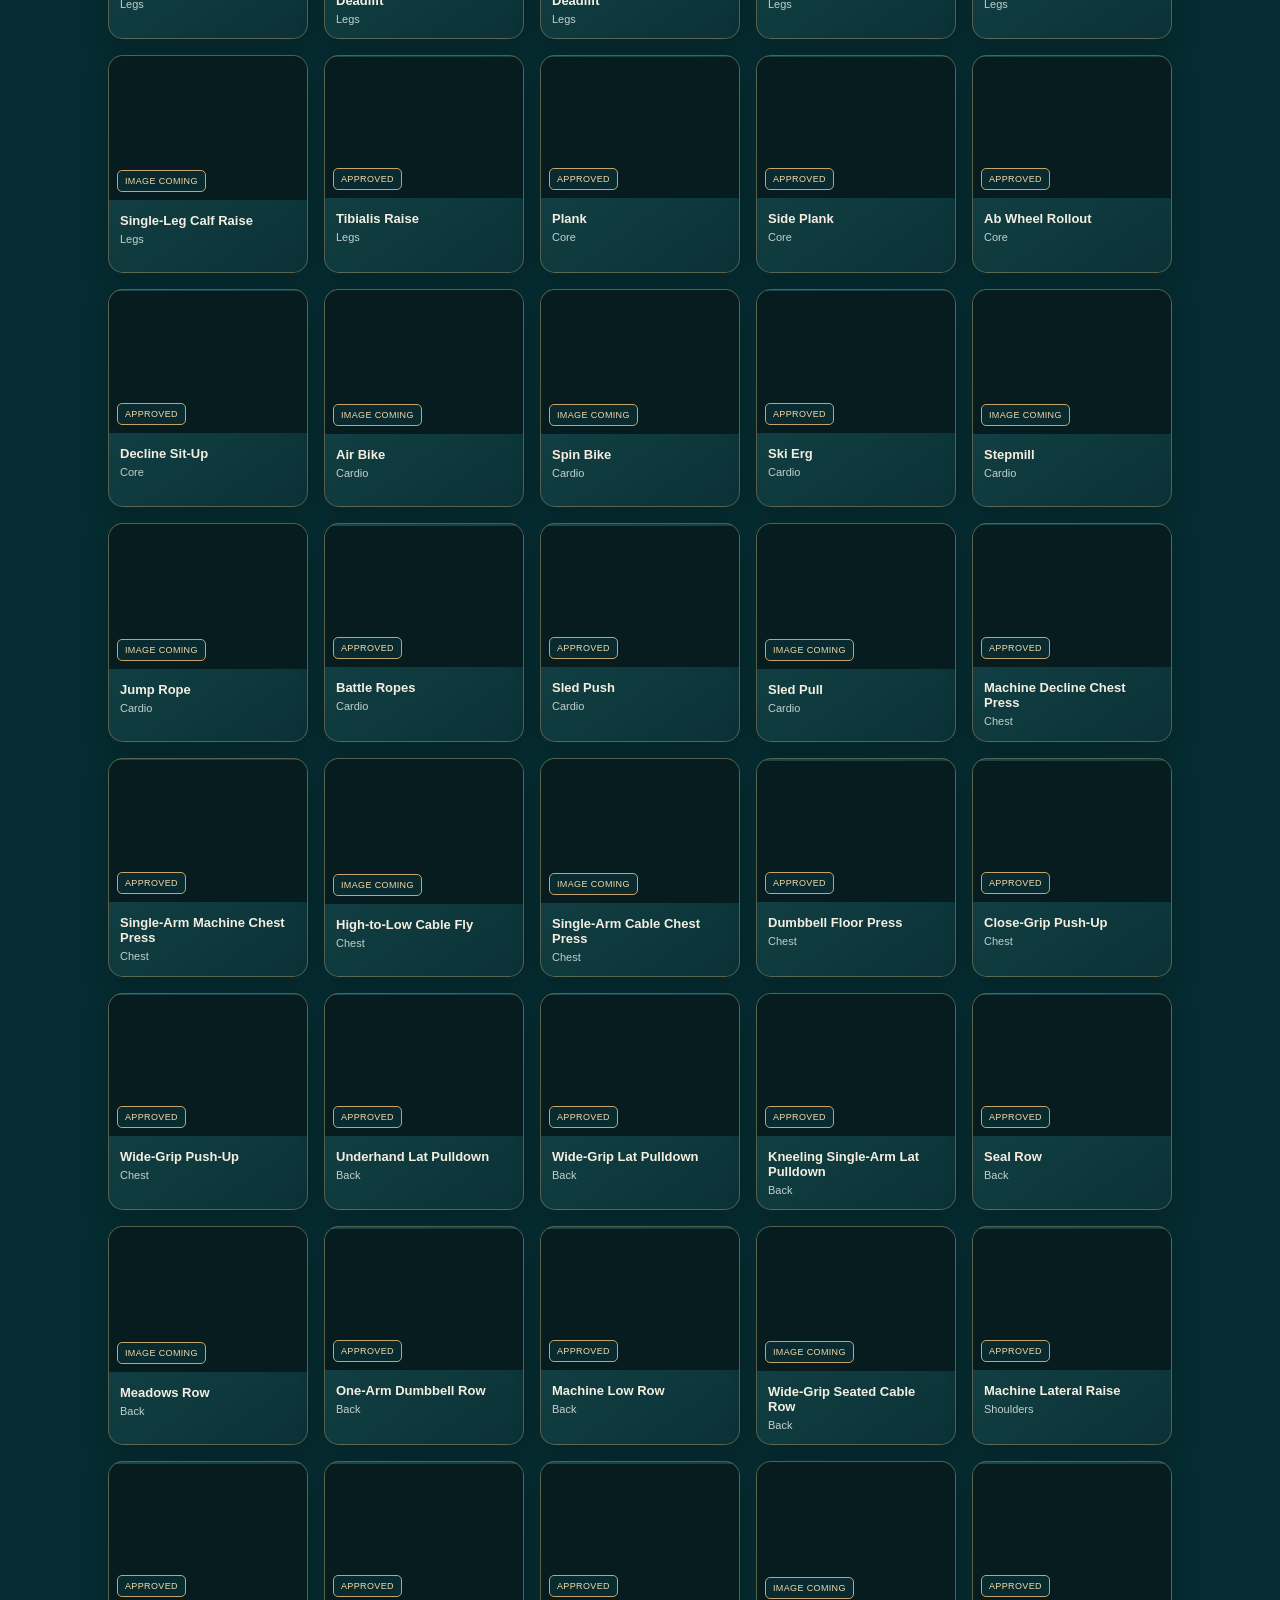
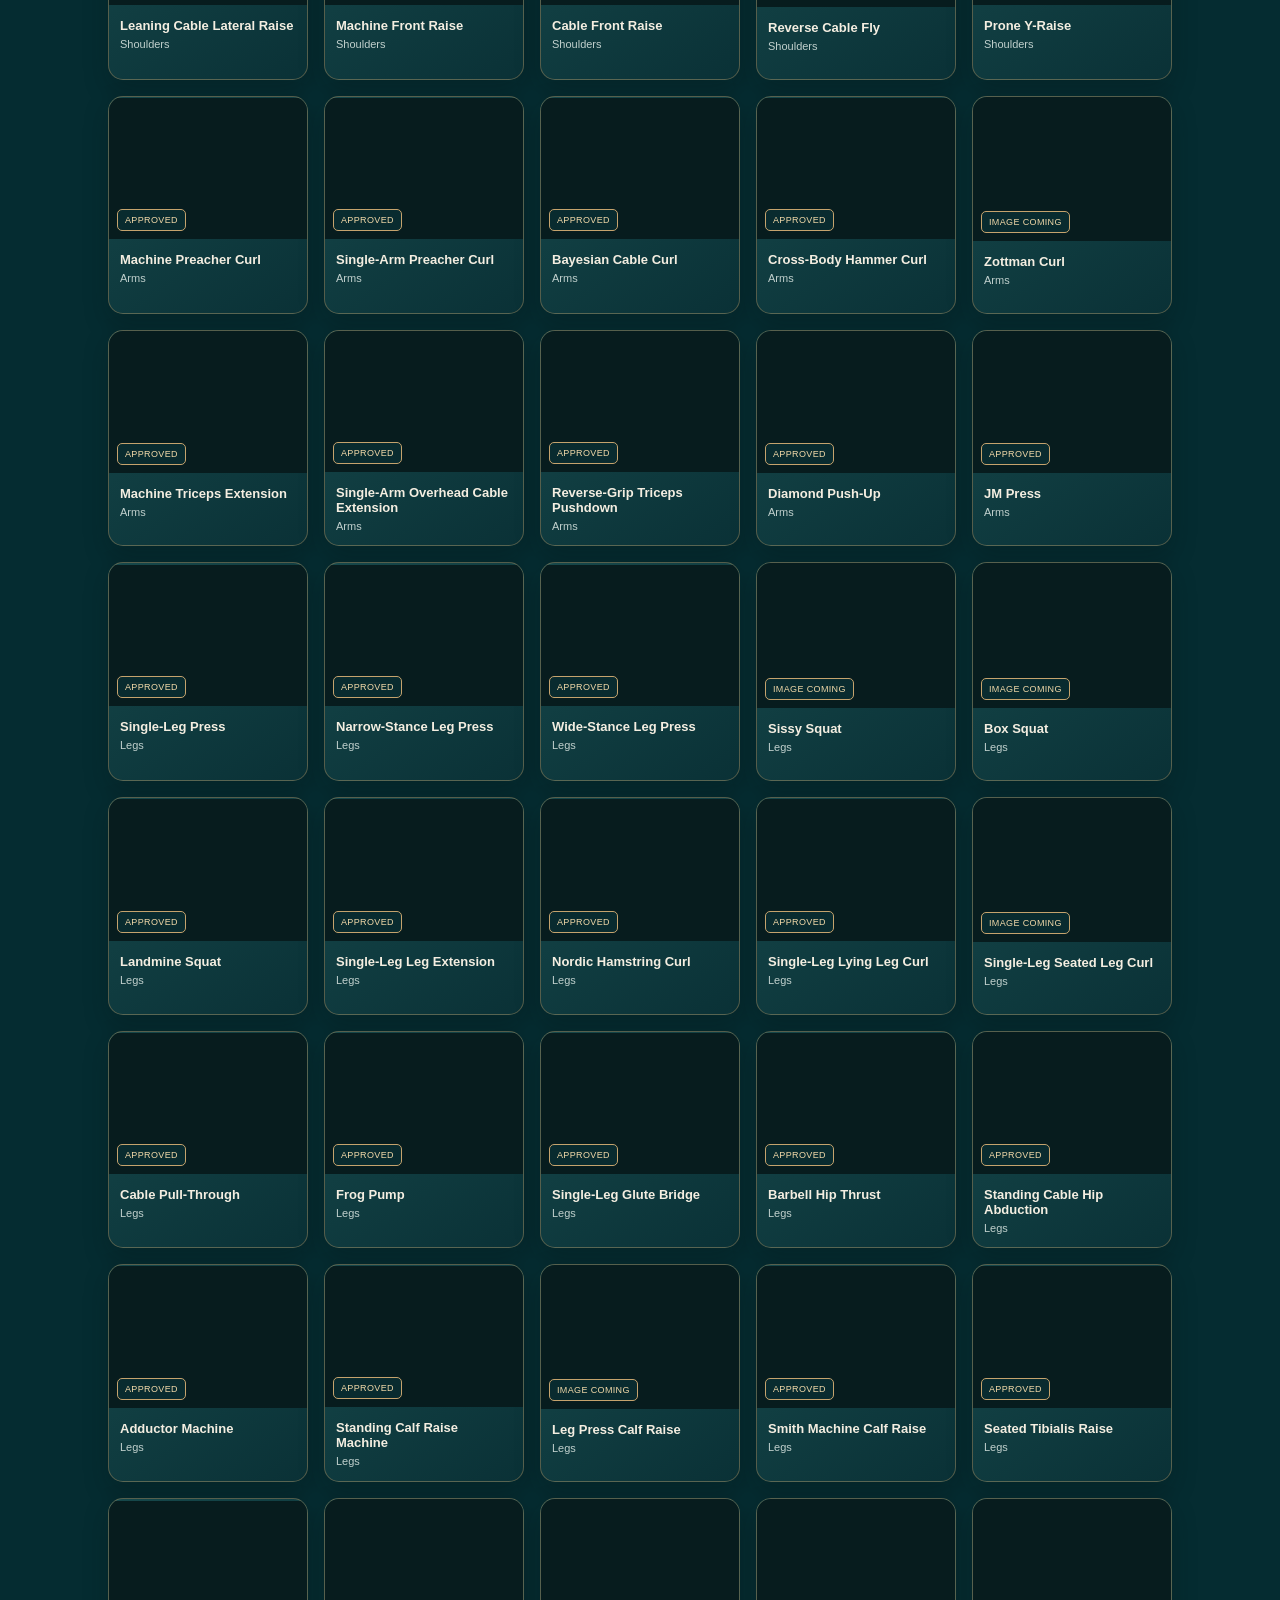
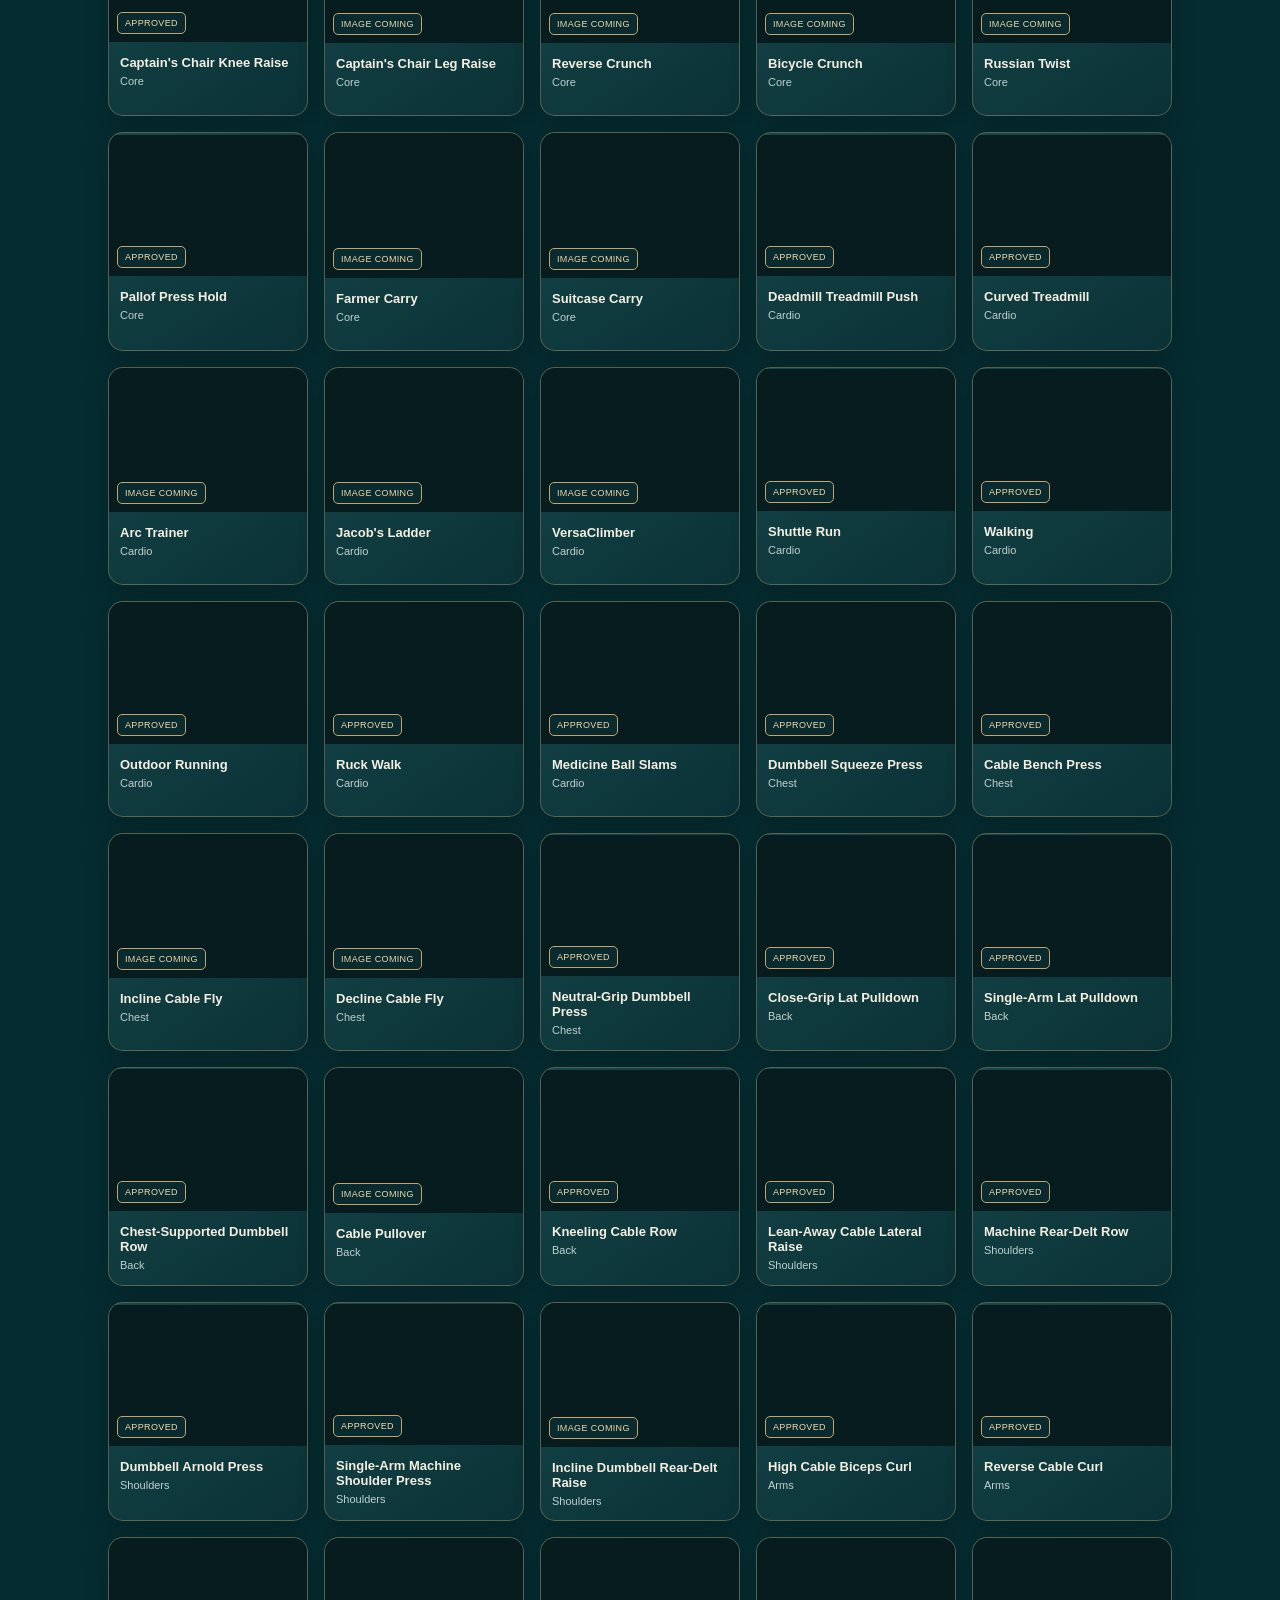
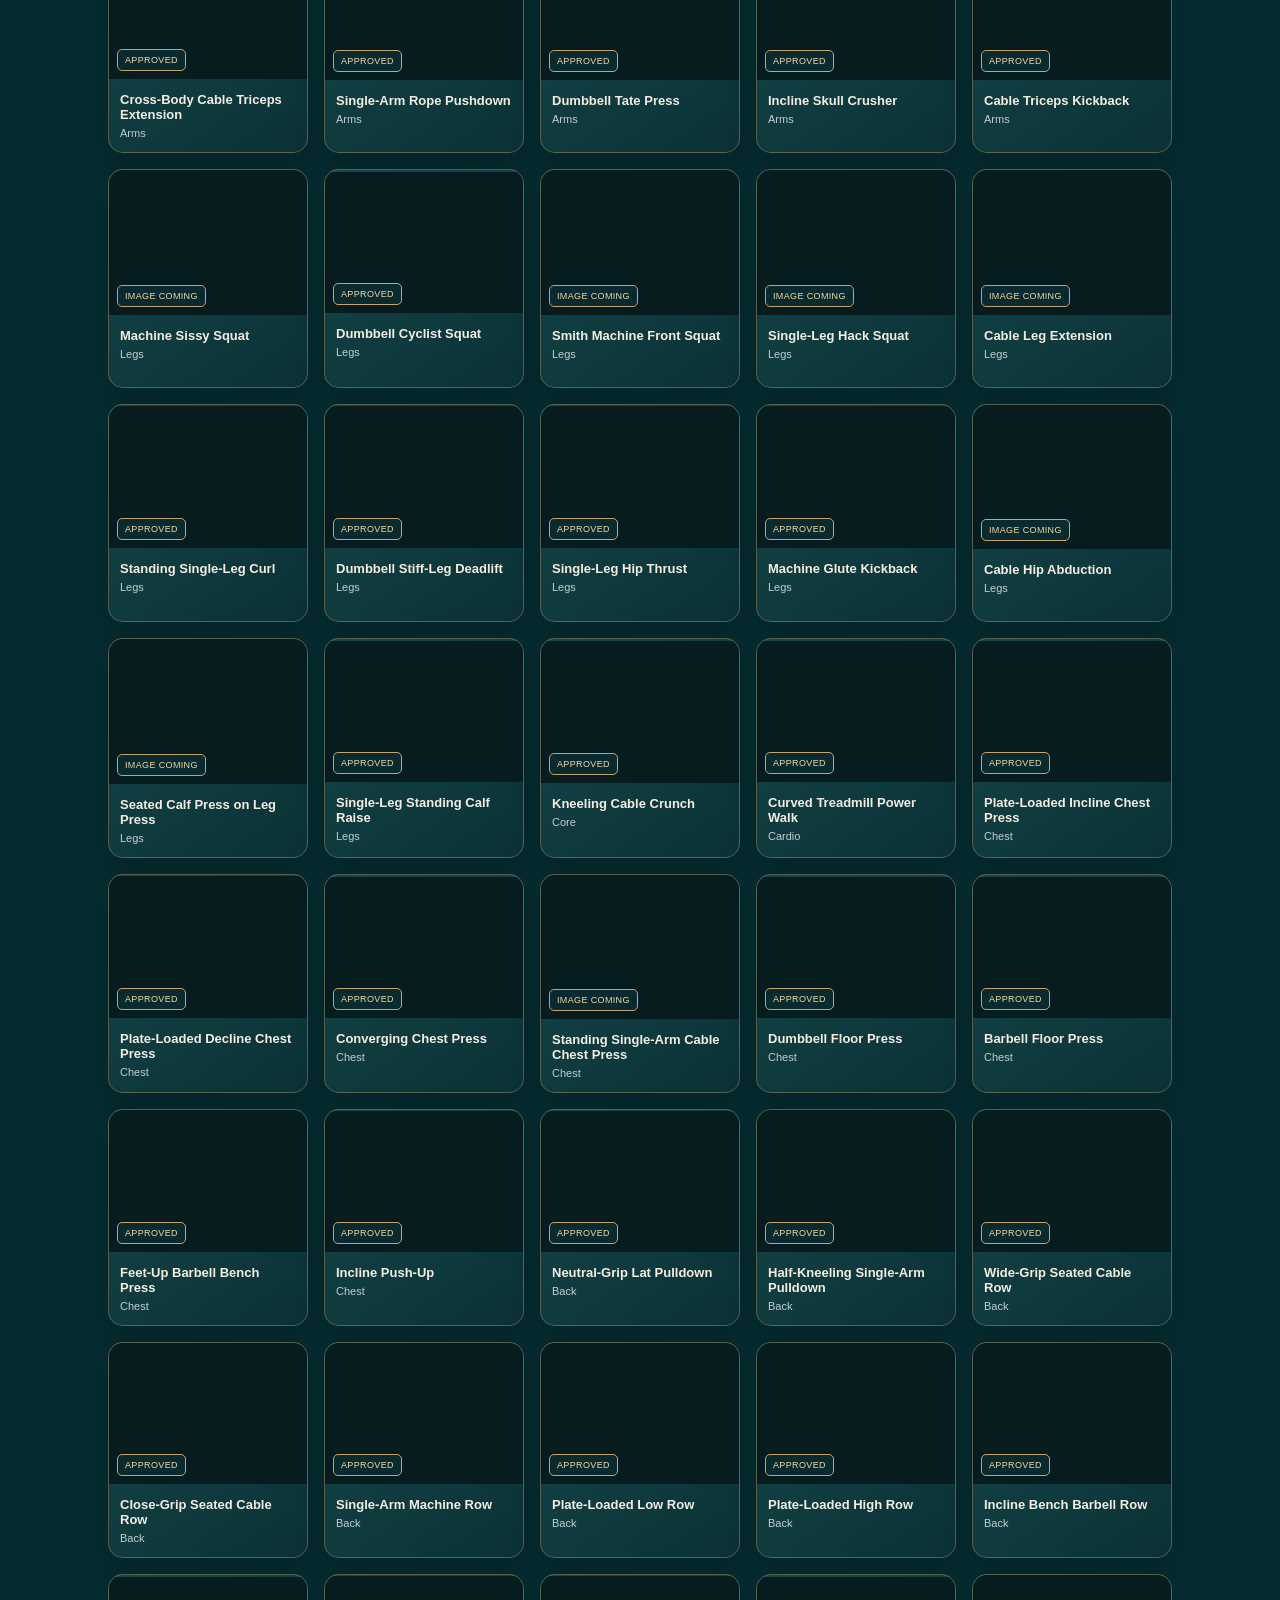
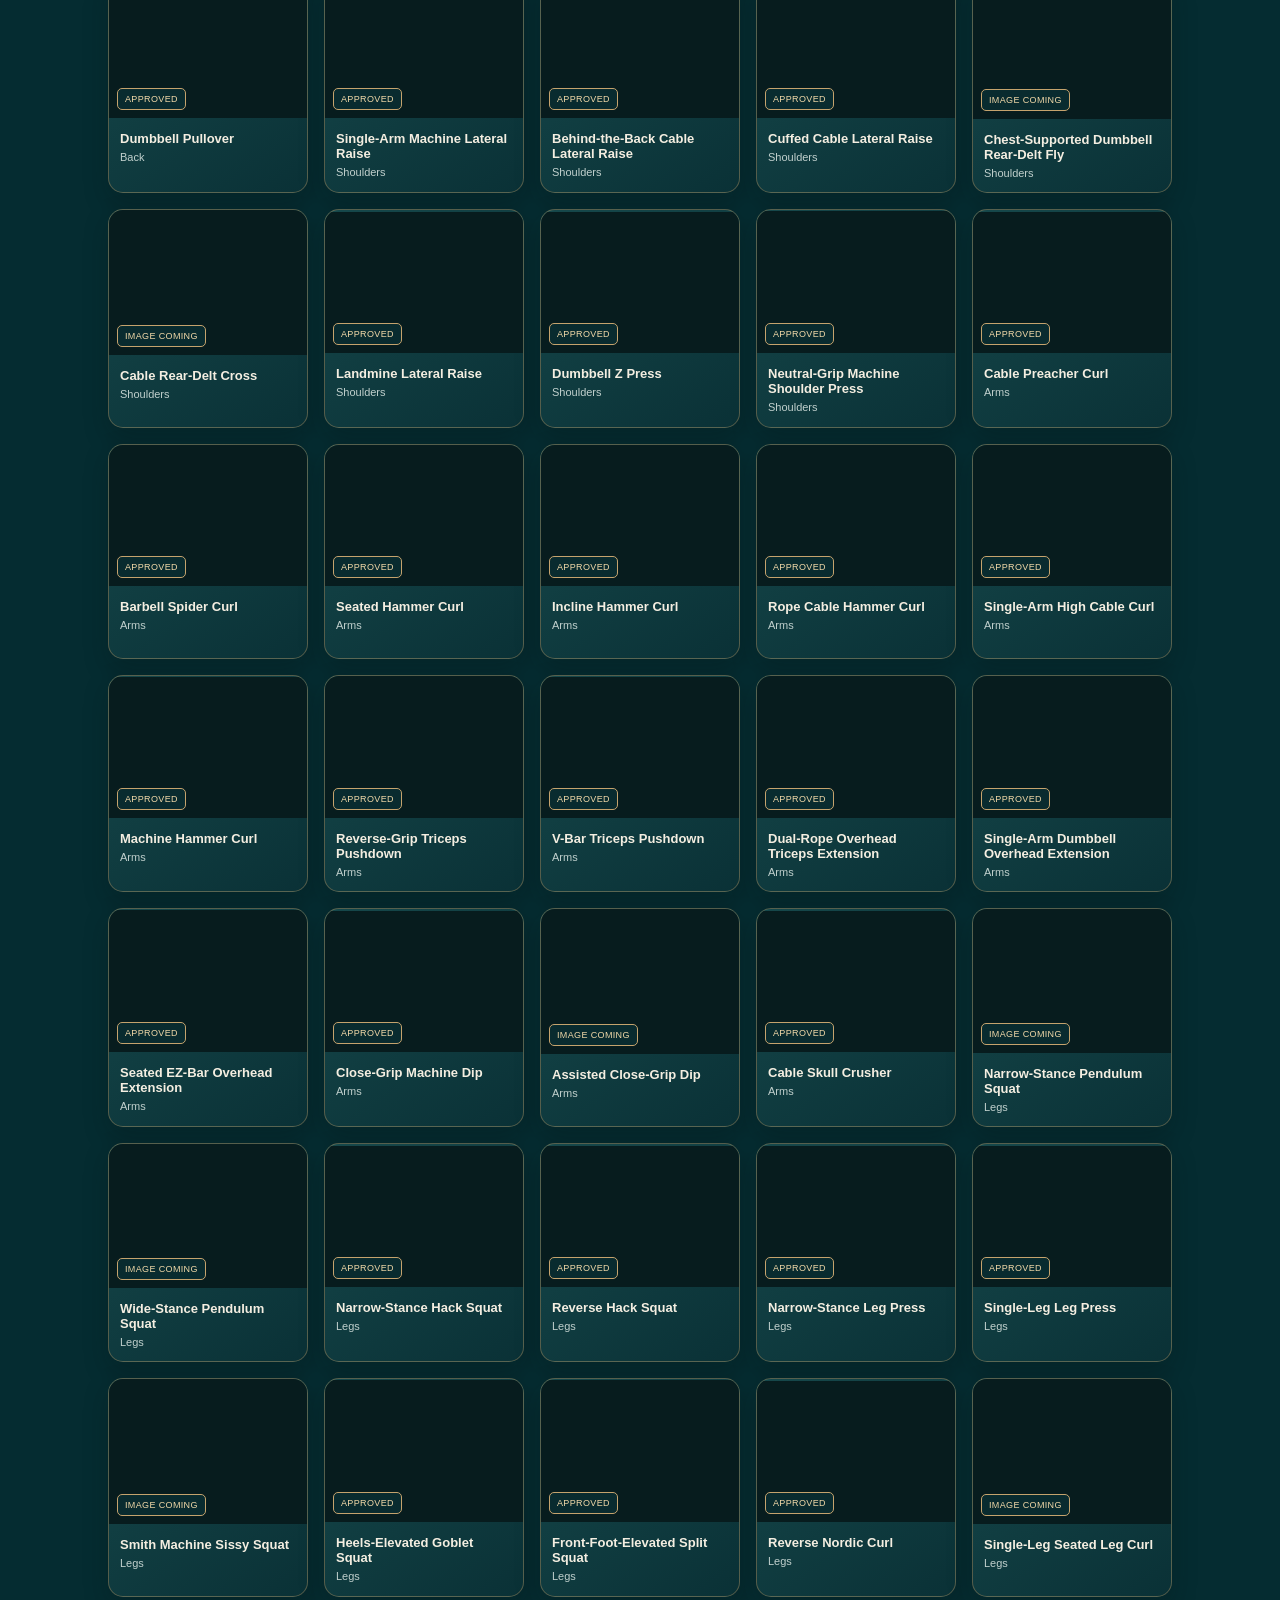
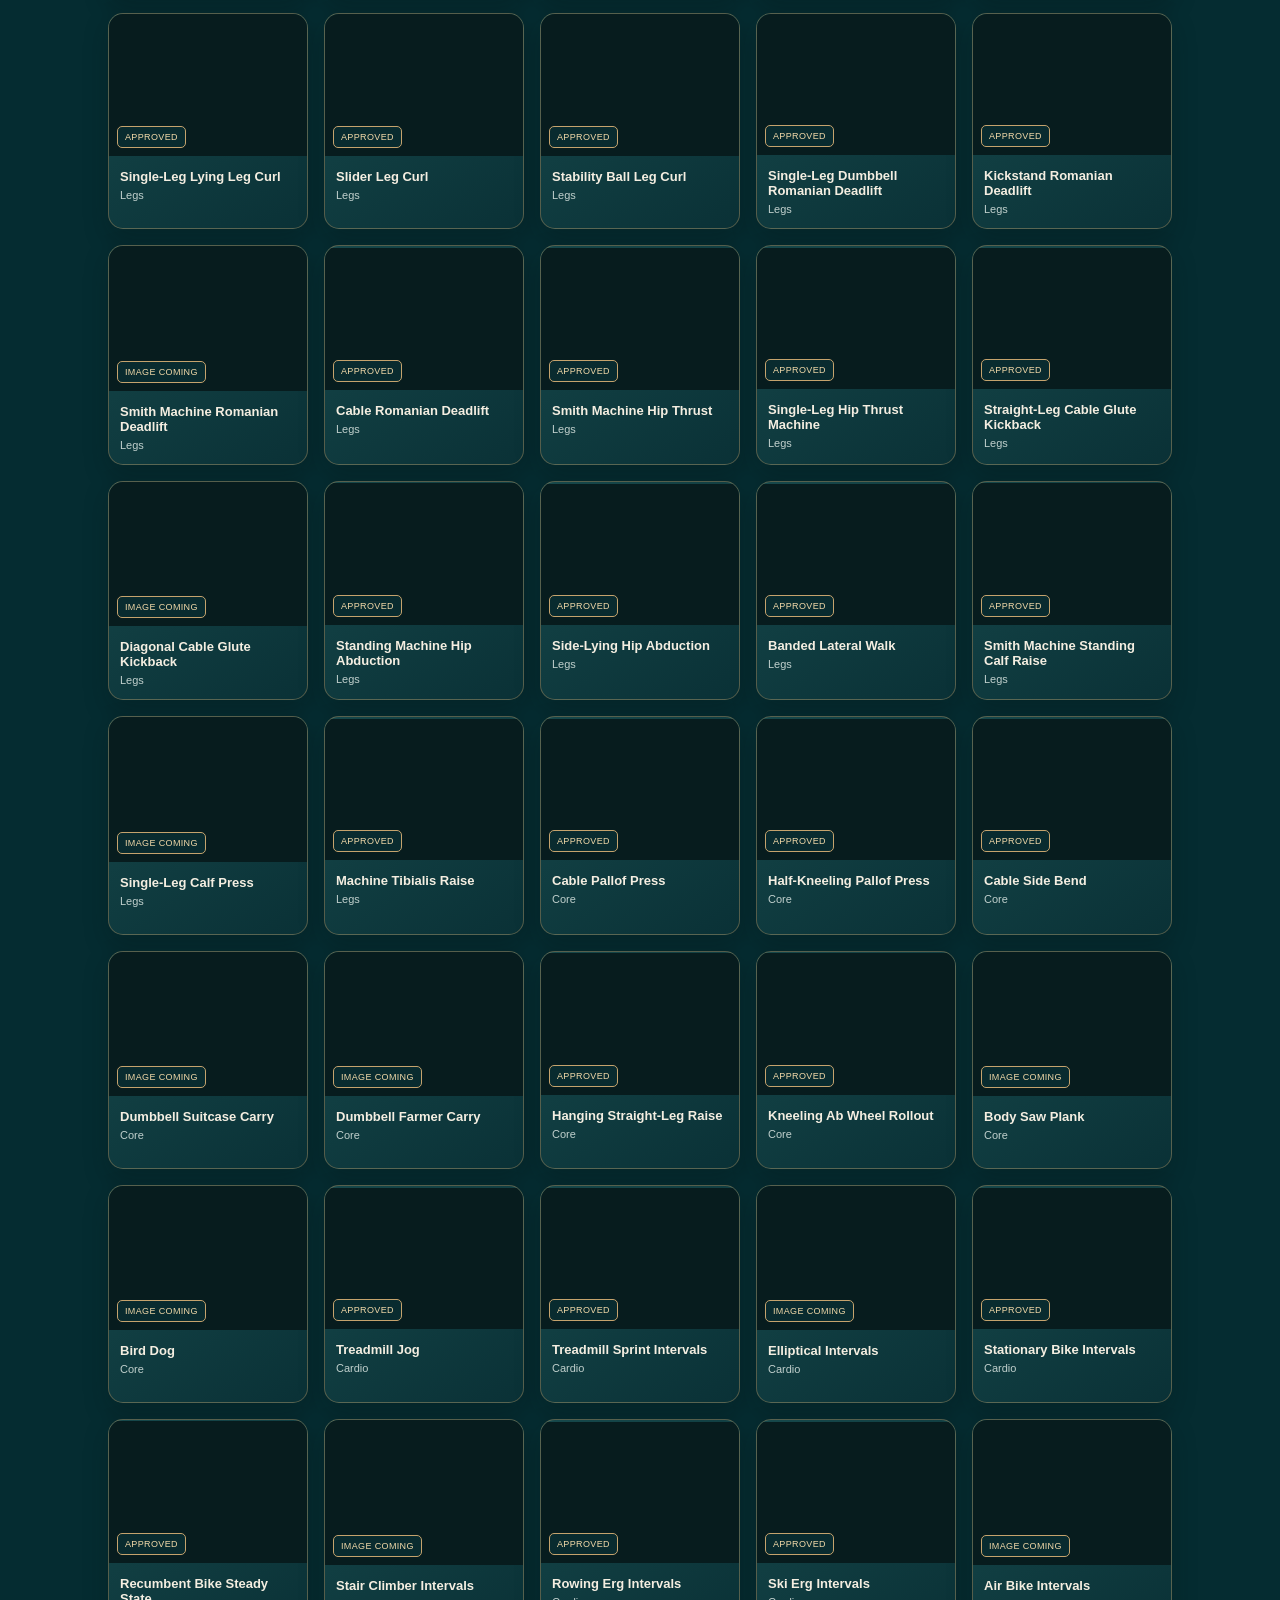
==== commit 192b2b87: "Refresh preview cache for single-frame exercise thumbnails" ====
--- a/exercise-visuals-344-preview.html
+++ b/exercise-visuals-344-preview.html
@@ -6,10 +6,8 @@
 <meta name="theme-color" content="#063b40">
 <meta http-equiv="Content-Security-Policy" content="default-src 'none'; style-src 'self'; script-src 'self'; img-src 'self' https://raw.githubusercontent.com data:; connect-src 'none'; form-action 'none'; object-src 'none'; frame-src 'none'; base-uri 'none'">
 <title>MYLIFTCOACH | 344 Exercise Image Review</title>
-<link rel="stylesheet" href="./exercise-visuals-344-preview.css?v=1">
-<script defer src="./exercise-visuals-344-catalog.js?v=1"></script>
-<script defer src="./exercise-visuals-344-manifest.js?v=1"></script>
-<script defer src="./exercise-visuals-344-preview.js?v=1"></script>
+<link rel="stylesheet" href="./exercise-visuals-344-preview.css?v=2">
+<script defer src="./exercise-visuals-344-preview.js?v=3"></script>
 </head>
 <body>
 <div class="wallpaper" aria-hidden="true"></div>
--- a/exercise-visuals-344-preview.css
+++ b/exercise-visuals-344-preview.css
@@ -1 +1,14 @@
-:root{font-family:Inter,system-ui,-apple-system,sans-serif;color:#f4eee1;background:#052c31}*{box-sizing:border-box}body{margin:0;min-height:100vh}.wallpaper{position:fixed;inset:0;z-index:-1;background:radial-gradient(circle at 80% 5%,#1b6164 0%,transparent 35%),linear-gradient(145deg,#062e34,#073c40 48%,#082b2f)}.app{max-width:1100px;margin:auto;padding:22px 18px 65px}header{display:flex;justify-content:space-between;align-items:center;border-bottom:1px solid #a8986b50;padding:9px 0 24px}.brand{font-size:16px;letter-spacing:.12em;font-weight:800;color:#f0dcad}.two{font-weight:400;color:#bfcfca}.mark{color:#d2ad6b}.pill{border:1px solid #aa965b;color:#e7d3a2;border-radius:20px;font-size:10px;letter-spacing:.08em;padding:8px}.notice{margin:22px 0;padding:13px 16px;border:1px solid #819c9850;background:#0b3539c9;border-radius:14px}.notice strong{color:#eed7a4}.notice p{font-size:12px;color:#bfcdca;line-height:1.5;margin:5px 0 0}.eyebrow{color:#e1c584;font-size:11px;letter-spacing:.2em;font-weight:700}.heading h1{font-size:clamp(27px,5vw,43px);margin:7px 0}.heading>p:last-child{color:#c7d4d0;font-size:14px}.metrics{display:grid;grid-template-columns:repeat(3,1fr);gap:10px;margin:25px 0}.metrics div{background:linear-gradient(140deg,#174d4f,#0c3438);border:1px solid #9e8b5c6b;border-radius:14px;padding:16px 9px;text-align:center}.metrics strong{font-size:27px;display:block;color:#ffe3a8}.metrics small{font-size:9px;color:#c5d0ca;letter-spacing:.08em}.controls{margin:20px 0}.controls label{display:block;font-size:12px;margin-bottom:8px;color:#d4dfd6}.controls input{width:100%;background:#092d32;border:1px solid #ab9876;color:#fff;border-radius:11px;padding:14px;font:inherit}.tabs{display:flex;gap:8px;margin-top:14px;flex-wrap:wrap}.tabs button{cursor:pointer;color:#dce7e2;background:#15444a;border:1px solid #5a7977;padding:10px 15px;border-radius:12px}.tabs button.active{color:#173338;background:#f4d9a4;border-color:#ffe7ae}.controls>p,#status{color:#bdd0cd;font-size:12px}.gallery{display:grid;grid-template-columns:repeat(auto-fill,minmax(175px,1fr));gap:16px}.exercise{text-align:left;overflow:hidden;cursor:pointer;background:linear-gradient(145deg,#16484b,#0a3136);border:1px solid #96845c88;color:inherit;border-radius:15px;padding:0;box-shadow:0 10px 25px #00171844}.exercise:hover{border-color:#edcf8f}.photo{display:block;aspect-ratio:1.4;position:relative;background:#071c1e}.photo img{width:100%;height:100%;object-fit:cover}.chip{position:absolute;bottom:8px;left:8px;font-size:9px;letter-spacing:.04em;background:#092d31e8;border:1px solid #c5a36d;padding:5px 7px;border-radius:5px;color:#f3daa9}.exercise-info{display:flex;flex-direction:column;gap:5px;padding:13px 11px;min-height:72px}.exercise-info strong{font-size:13px}.exercise-info small{font-size:11px;color:#c1d0cd}.missing{display:grid;height:100%;place-items:center;color:#efc4a3;font-size:12px;padding:12px}.viewer[hidden]{display:none}.viewer{position:fixed;inset:0;background:#001719db;display:flex;justify-content:center;align-items:center;padding:15px;z-index:3}.viewer-panel{background:#0c3438;border:1px solid #c4a771;border-radius:18px;max-width:680px;width:100%;padding:20px;position:relative;max-height:95vh;overflow:auto}.viewer-panel h2{padding-right:40px;font-size:20px}.viewer-panel img{width:100%;border-radius:12px;object-fit:contain;max-height:70vh}.viewer-panel p{font-size:12px;color:#d0b77d}#close{position:absolute;right:13px;top:14px;border:1px solid #ae9970;border-radius:50%;background:#164e51;color:#fff;font-size:18px;cursor:pointer;width:35px;height:35px}@media(max-width:430px){.gallery{grid-template-columns:repeat(2,minmax(0,1fr));gap:10px}.app{padding:14px 12px 50px}.exercise-info{padding:11px 9px}.brand{font-size:12px}.pill{font-size:8px}.metrics strong{font-size:23px}}+:root{font-family:Inter,system-ui,-apple-system,sans-serif;color:#f4eee1;background:#052c31}*{box-sizing:border-box}body{margin:0;min-height:100vh}.wallpaper{position:fixed;inset:0;z-index:-1;background:radial-gradient(circle at 80% 5%,#1b6164 0%,transparent 35%),linear-gradient(145deg,#062e34,#073c40 48%,#082b2f)}.app{max-width:1100px;margin:auto;padding:22px 18px 65px}header{display:flex;justify-content:space-between;align-items:center;border-bottom:1px solid #a8986b50;padding:9px 0 24px}.brand{font-size:16px;letter-spacing:.12em;font-weight:800;color:#f0dcad}.two{font-weight:400;color:#bfcfca}.mark{color:#d2ad6b}.pill{border:1px solid #aa965b;color:#e7d3a2;border-radius:20px;font-size:10px;letter-spacing:.08em;padding:8px}.notice{margin:22px 0;padding:13px 16px;border:1px solid #819c9850;background:#0b3539c9;border-radius:14px}.notice strong{color:#eed7a4}.notice p{font-size:12px;color:#bfcdca;line-height:1.5;margin:5px 0 0}.eyebrow{color:#e1c584;font-size:11px;letter-spacing:.2em;font-weight:700}.heading h1{font-size:clamp(27px,5vw,43px);margin:7px 0}.heading>p:last-child{color:#c7d4d0;font-size:14px}.metrics{display:grid;grid-template-columns:repeat(3,1fr);gap:10px;margin:25px 0}.metrics div{background:linear-gradient(140deg,#174d4f,#0c3438);border:1px solid #9e8b5c6b;border-radius:14px;padding:16px 9px;text-align:center}.metrics strong{font-size:27px;display:block;color:#ffe3a8}.metrics small{font-size:9px;color:#c5d0ca;letter-spacing:.08em}.controls{margin:20px 0}.controls label{display:block;font-size:12px;margin-bottom:8px;color:#d4dfd6}.controls input{width:100%;background:#092d32;border:1px solid #ab9876;color:#fff;border-radius:11px;padding:14px;font:inherit}.tabs{display:flex;gap:8px;margin-top:14px;flex-wrap:wrap}.tabs button{cursor:pointer;color:#dce7e2;background:#15444a;border:1px solid #5a7977;padding:10px 15px;border-radius:12px}.tabs button.active{color:#173338;background:#f4d9a4;border-color:#ffe7ae}.controls>p,#status{color:#bdd0cd;font-size:12px}.gallery{display:grid;grid-template-columns:repeat(auto-fill,minmax(175px,1fr));gap:16px}.exercise{text-align:left;overflow:hidden;cursor:pointer;background:linear-gradient(145deg,#16484b,#0a3136);border:1px solid #96845c88;color:inherit;border-radius:15px;padding:0;box-shadow:0 10px 25px #00171844}.exercise:hover{border-color:#edcf8f}.photo{display:block;aspect-ratio:1.4;position:relative;background:#071c1e}.photo img{width:100%;height:100%;object-fit:cover}.chip{position:absolute;bottom:8px;left:8px;font-size:9px;letter-spacing:.04em;background:#092d31e8;border:1px solid #c5a36d;padding:5px 7px;border-radius:5px;color:#f3daa9}.exercise-info{display:flex;flex-direction:column;gap:5px;padding:13px 11px;min-height:72px}.exercise-info strong{font-size:13px}.exercise-info small{font-size:11px;color:#c1d0cd}.missing{display:grid;height:100%;place-items:center;color:#efc4a3;font-size:12px;padding:12px}.viewer[hidden]{display:none}.viewer{position:fixed;inset:0;background:#001719db;display:flex;justify-content:center;align-items:center;padding:15px;z-index:3}.viewer-panel{background:#0c3438;border:1px solid #c4a771;border-radius:18px;max-width:680px;width:100%;padding:20px;position:relative;max-height:95vh;overflow:auto}.viewer-panel h2{padding-right:40px;font-size:20px}.viewer-panel img{width:100%;border-radius:12px;object-fit:contain;max-height:70vh}.viewer-panel p{font-size:12px;color:#d0b77d}#close{position:absolute;right:13px;top:14px;border:1px solid #ae9970;border-radius:50%;background:#164e51;color:#fff;font-size:18px;cursor:pointer;width:35px;height:35px}@media(max-width:430px){.gallery{grid-template-columns:repeat(2,minmax(0,1fr));gap:10px}.app{padding:14px 12px 50px}.exercise-info{padding:11px 9px}.brand{font-size:12px}.pill{font-size:8px}.metrics strong{font-size:23px}}
+/* Grid cards show the FIRST position of a two-panel approved demonstration.
+   The lightbox retains the original complete two-position artwork. */
+.photo--first-frame{overflow:hidden}
+.photo--first-frame img{
+  position:absolute;
+  top:0;
+  left:0;
+  display:block;
+  width:100%;
+  height:200%;
+  object-fit:cover;
+  object-position:center top;
+}
